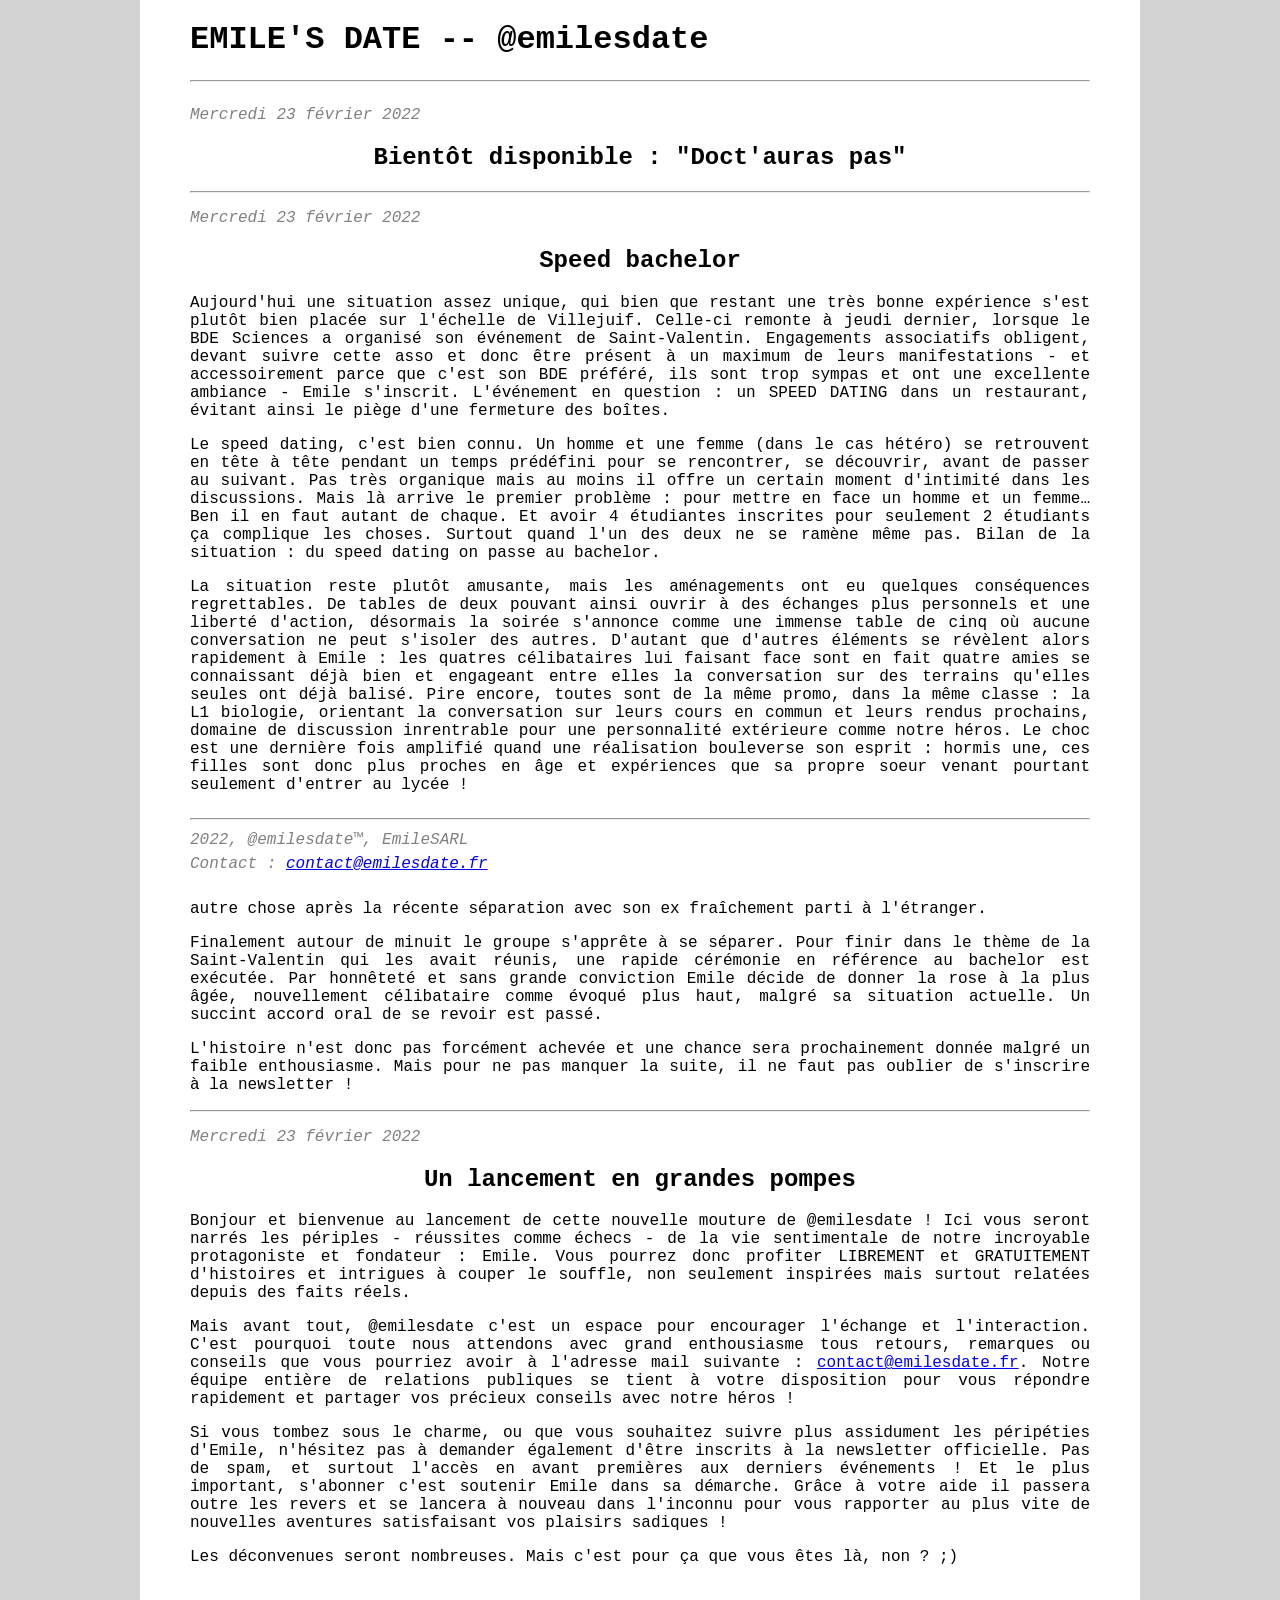
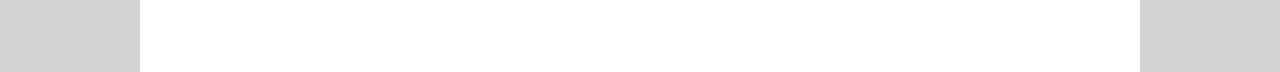
==== index.html @ 7c39a459 "Update index.html" ====
<!DOCTYPE html>
<html>
<head>
  <title>@emilesdate</title>
	<link rel="stylesheet" type="text/css" href="style.css">
</head>
<body>
  <div id = "page">
    <header>
      <h1 id="header-title">EMILE'S DATE -- @emilesdate</h1>
      <hr>
    </header>
  
    <div id="content">
      
      <div class="article" id="doctauras_pas">
        <p class = article-date>Mercredi 23 février 2022</p>
        <h2 class = article-title>Bientôt disponible : "Doct'auras pas"</h2>
        <div class="article-content">
          <p>
          </p>
        </div>
      </div>
      
      <hr>
      
      <div class="article" id="speed_bachelor">
        <p class = article-date>Mercredi 23 février 2022</p>
        <h2 class = article-title>Speed bachelor</h2>
        <div class="article-content">
          <p>
	     Aujourd'hui une situation assez unique, qui bien que restant une très bonne expérience s'est plutôt bien placée sur l'échelle de Villejuif. Celle-ci remonte à jeudi dernier, lorsque le BDE Sciences a organisé son événement de Saint-Valentin. Engagements associatifs obligent, devant suivre cette asso et donc être présent à un maximum de leurs manifestations - et accessoirement parce que c'est son BDE préféré, ils sont trop sympas et ont une excellente ambiance - Emile s'inscrit. L'événement en question : un SPEED DATING dans un restaurant, évitant ainsi le piège d'une fermeture des boîtes.
          </p>
          <p>
	     Le speed dating, c'est bien connu. Un homme et une femme (dans le cas hétéro) se retrouvent en tête à tête pendant un temps prédéfini pour se rencontrer, se découvrir, avant de passer au suivant. Pas très organique mais au moins il offre un certain moment d'intimité dans les discussions. Mais là arrive le premier problème : pour mettre en face un homme et un femme… Ben il en faut autant de chaque. Et avoir 4 étudiantes inscrites pour seulement 2 étudiants ça complique les choses. Surtout quand l'un des deux ne se ramène même pas. Bilan de la situation : du speed dating on passe au bachelor.
          </p>
          <p>
	     La situation reste plutôt amusante, mais les aménagements ont eu quelques conséquences regrettables. De tables de deux pouvant ainsi ouvrir à des échanges plus personnels et une liberté d'action, désormais la soirée s'annonce comme une immense table de cinq où aucune conversation ne peut s'isoler des autres. D'autant que d'autres éléments se révèlent alors rapidement à Emile : les quatres célibataires lui faisant face sont en fait quatre amies se connaissant déjà bien et engageant entre elles la conversation sur des terrains qu'elles seules ont déjà balisé. Pire encore, toutes sont de la même promo, dans la même classe : la L1 biologie, orientant la conversation sur leurs cours en commun et leurs rendus prochains, domaine de discussion inrentrable pour une personnalité extérieure comme notre héros. Le choc est une dernière fois amplifié quand une réalisation bouleverse son esprit : hormis une, ces filles sont donc plus proches en âge et expériences que sa propre soeur venant pourtant seulement d'entrer au lycée !
          </p>
          <p>
	     Malgré tout la soirée continue et se révèle agréable, bien que l'idée d'une rencontre ait plutôt sombré pour tous les partis. Initialement présentée comme un speed dating, la forme finale ressemble plutôt à une incruste au sein d'une sortie d'un groupe d'amies, qui se poursuit ensuite au bar. Les développements sont faibles et la seule prétendante pouvant montrer un potentiel limité de discussions et de compatibilité manifeste ne pas être passée à autre chose après la récente séparation avec son ex fraîchement parti à l'étranger.
          </p>
          <p>
	     Finalement autour de minuit le groupe s'apprête à se séparer. Pour finir dans le thème de la Saint-Valentin qui les avait réunis, une rapide cérémonie en référence au bachelor est exécutée. Par honnêteté et sans grande conviction Emile décide de donner la rose à la plus âgée, nouvellement célibataire comme évoqué plus haut, malgré sa situation actuelle. Un succint accord oral de se revoir est passé.
          </p>
          <p>
	     L'histoire n'est donc pas forcément achevée et une chance sera prochainement donnée malgré un faible enthousiasme. Mais pour ne pas manquer la suite, il ne faut pas oublier de s'inscrire à la newsletter !
          </p>
        </div>
      </div>
      
      <hr>
      
      <div class="article" id="lancement_en_grandes_pompes">
        <p class = article-date>Mercredi 23 février 2022</p>
        <h2 class = article-title>Un lancement en grandes pompes</h2>
        <div class="article-content">
          <p>
	     Bonjour et bienvenue au lancement de cette nouvelle mouture de @emilesdate ! Ici vous seront narrés les périples - réussites comme échecs - de la vie sentimentale de notre incroyable protagoniste et fondateur : Emile. Vous pourrez donc profiter LIBREMENT et GRATUITEMENT d'histoires et intrigues à couper le souffle, non seulement inspirées mais surtout relatées depuis des faits réels.
	  </p>
          <p>
             Mais avant tout, @emilesdate c'est un espace pour encourager l'échange et l'interaction. C'est pourquoi toute nous attendons avec grand enthousiasme tous retours, remarques ou conseils que vous pourriez avoir à l'adresse mail suivante : <a href="mailto:contact@emilesdate.fr">contact@emilesdate.fr</a>. Notre équipe entière de relations publiques se tient à votre disposition pour vous répondre rapidement et partager vos précieux conseils avec notre héros !
          </p>
          <p>
            Si vous tombez sous le charme, ou que vous souhaitez suivre plus assidument les péripéties d'Emile, n'hésitez pas à demander également d'être inscrits à la newsletter officielle. Pas de spam, et surtout l'accès en avant premières aux derniers événements ! Et le plus important, s'abonner c'est soutenir Emile dans sa démarche. Grâce à votre aide il passera outre les revers et se lancera à nouveau dans l'inconnu pour vous rapporter au plus vite de nouvelles aventures satisfaisant vos plaisirs sadiques !
          </p>
          <p>
            Les déconvenues seront nombreuses. Mais c'est pour ça que vous êtes là, non ? ;)
          </p>
        </div>
      </div>
      
    </div>
    
    <footer>
      <hr>
      <div id="mentions-legales">
        <p>
          2022, @emilesdate™, EmileSARL
        </p>
        <p>
          Contact : <a href="mailto:contact@emilesdate.fr">contact@emilesdate.fr</a>
        </p>
      </div>
    </footer>
  </div>
</body>
</html>
---- style.css ----
/* CSS styles */

html, body{
  font-family: Courier new;
  background-color:lightgray;
  margin:0;
  padding:0;
  display:flex;
  justify-content:center;
}

#page{
  background-color: white;
  width: 900px;
  padding:50px;
  padding-top:0;
  padding-bottom:0;
}

header{
  background-color: white;
  position:fixed;
  top:0px;
  height:90px;
  padding-top:-90px;
  width:inherit;
  
}
#content{
  background-color: white;
  padding-left:50px;
  margin-right:-50px;
  padding-right:50px;
  margin-left:-50px;
  padding-top: 90px;
  padding-bottom: 90px;
}
footer{
  background-color: white;
  position:fixed;
  bottom:0px;
  height:90px;
  padding-bottom:-90px;
  width:inherit;
}

.article-date{
  color:gray;
  font-style:italic;
}
.article-title{
  text-align: center;
}
.article-content{
  text-align: justify;
}

#mentions-legales{
  color:gray;
  line-height:0.5;
  font-style:italic;
}
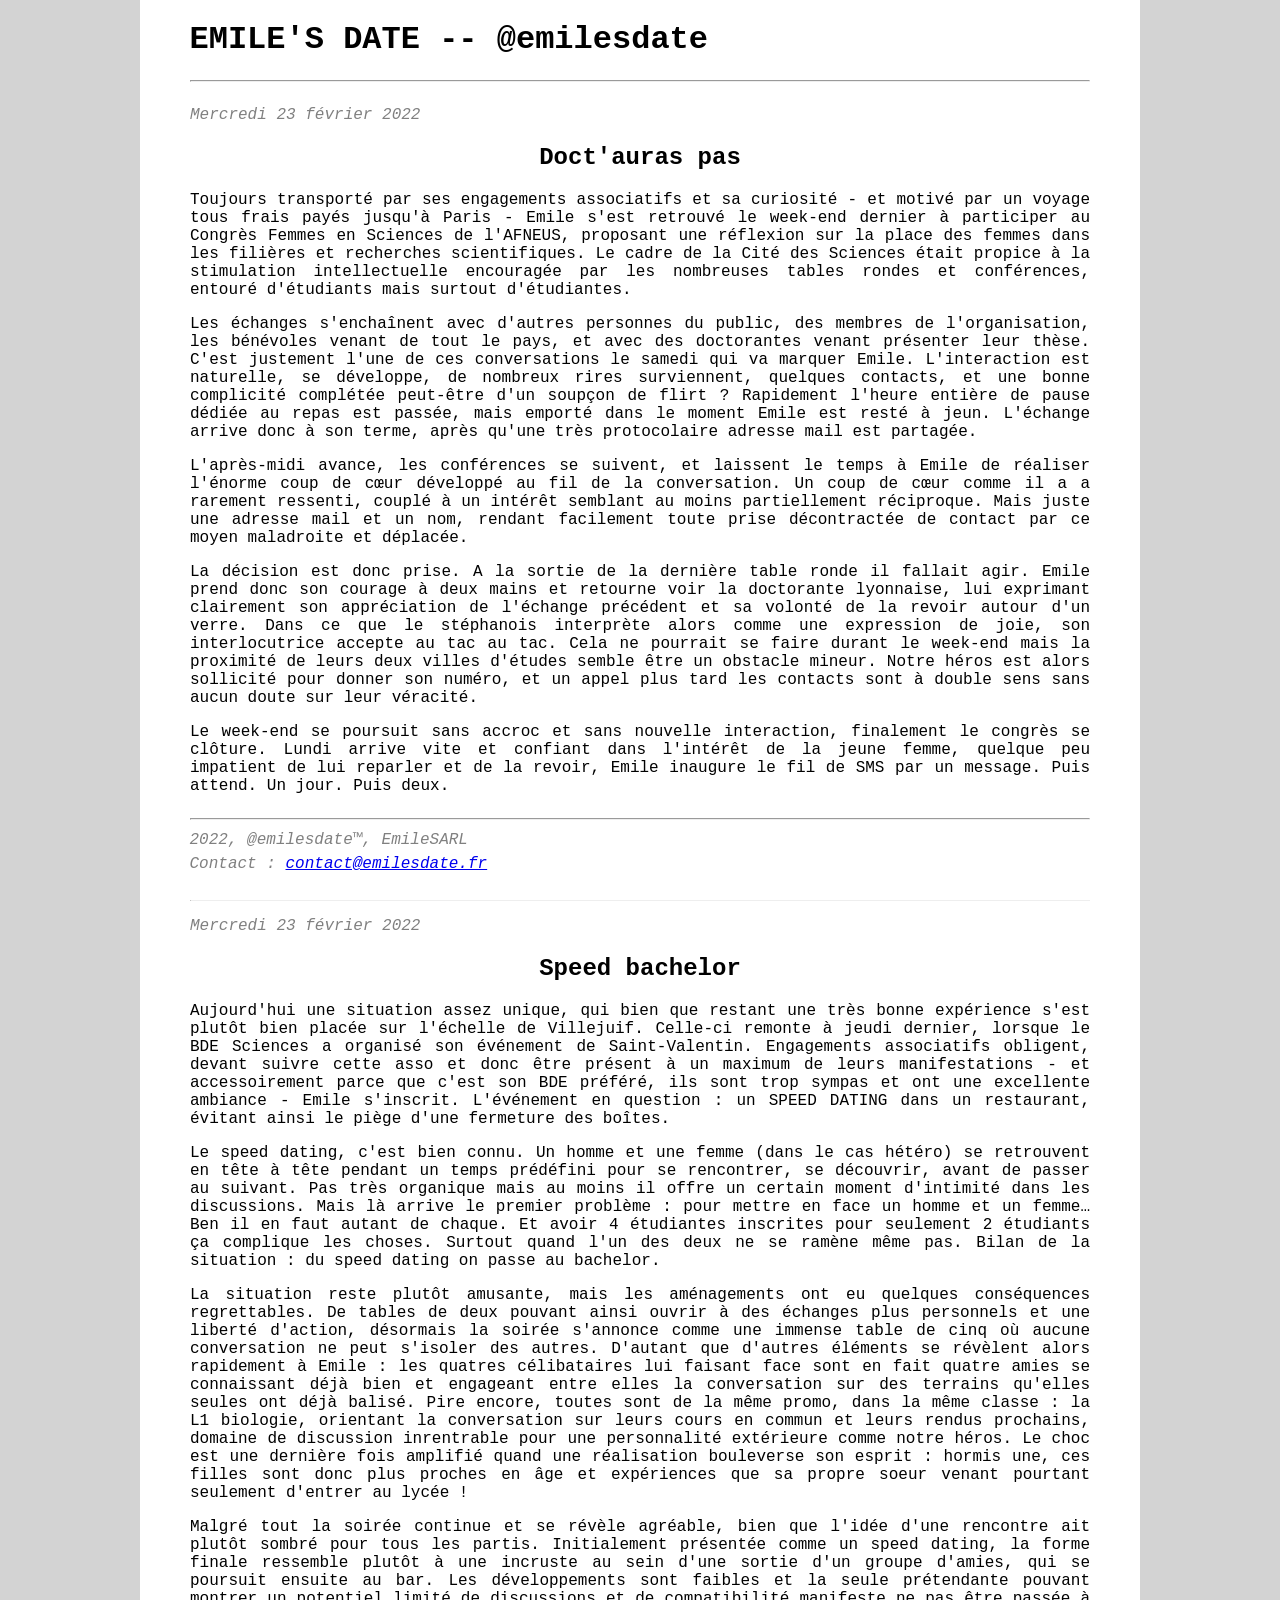
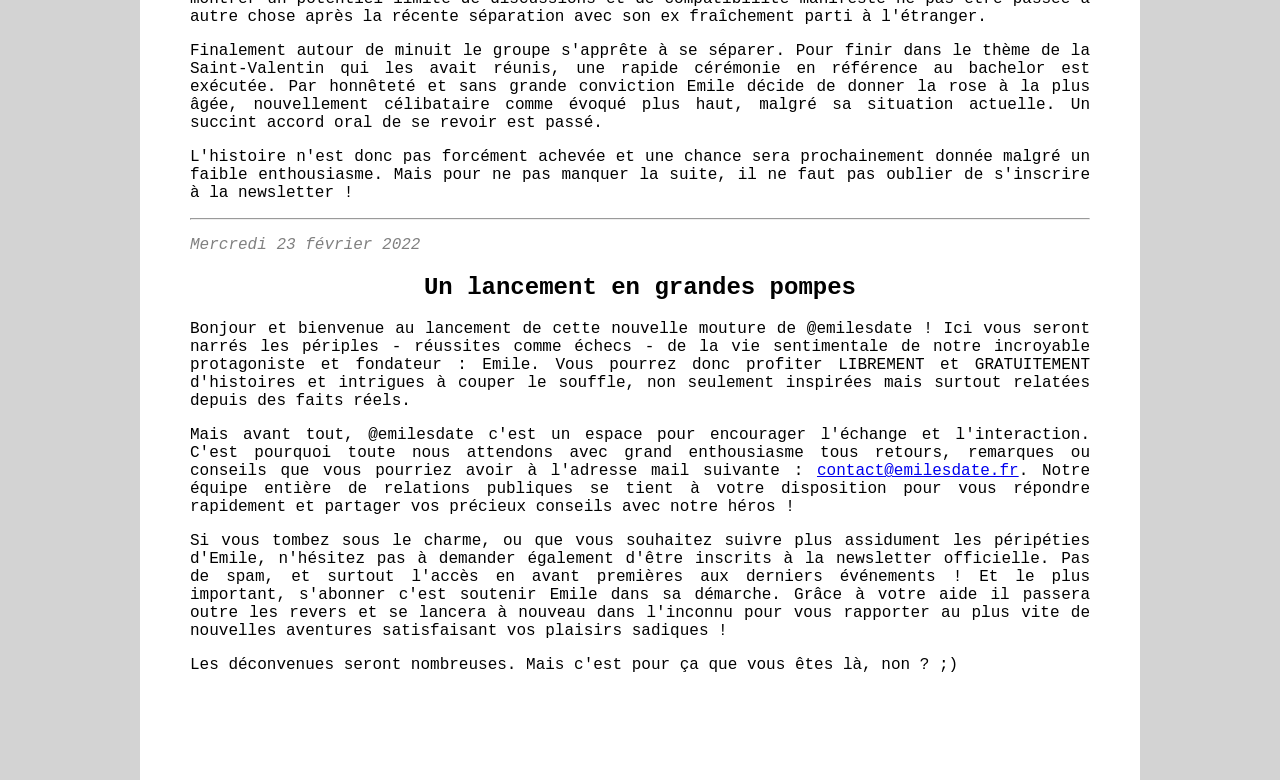
==== commit 9b11b50b: "Update index.html" ====
--- a/index.html
+++ b/index.html
@@ -15,9 +15,25 @@
       
       <div class="article" id="doctauras_pas">
         <p class = article-date>Mercredi 23 février 2022</p>
-        <h2 class = article-title>Bientôt disponible : "Doct'auras pas"</h2>
+        <h2 class = article-title>Doct'auras pas</h2>
         <div class="article-content">
           <p>
+	     Toujours transporté par ses engagements associatifs et sa curiosité - et motivé par un voyage tous frais payés jusqu'à Paris - Emile s'est retrouvé le week-end dernier à participer au Congrès Femmes en Sciences de l'AFNEUS, proposant une réflexion sur la place des femmes dans les filières et recherches scientifiques. Le cadre de la Cité des Sciences était propice à la stimulation intellectuelle encouragée par les nombreuses tables rondes et conférences, entouré d'étudiants mais surtout d'étudiantes.
+          </p>
+          <p>
+	     Les échanges s'enchaînent avec d'autres personnes du public, des membres de l'organisation, les bénévoles venant de tout le pays, et avec des doctorantes venant présenter leur thèse. C'est justement l'une de ces conversations le samedi qui va marquer Emile. L'interaction est naturelle, se développe, de nombreux rires surviennent, quelques contacts, et une bonne complicité complétée peut-être d'un soupçon de flirt ? Rapidement l'heure entière de pause dédiée au repas est passée, mais emporté dans le moment Emile est resté à jeun. L'échange arrive donc à son terme, après qu'une très protocolaire adresse mail est partagée.
+          </p>
+          <p>
+	     L'après-midi avance, les conférences se suivent, et laissent le temps à Emile de réaliser l'énorme coup de cœur développé au fil de la conversation. Un coup de cœur comme il a a rarement ressenti, couplé à un intérêt semblant au moins partiellement réciproque. Mais juste une adresse mail et un nom, rendant facilement toute prise décontractée de contact par ce moyen maladroite et déplacée.
+          </p>
+          <p>
+	     La décision est donc prise. A la sortie de la dernière table ronde il fallait agir. Emile prend donc son courage à deux mains et retourne voir la doctorante lyonnaise, lui exprimant clairement son appréciation de l'échange précédent et sa volonté de la revoir autour d'un verre. Dans ce que le stéphanois interprète alors comme une expression de joie, son interlocutrice accepte au tac au tac. Cela ne pourrait se faire durant le week-end mais la proximité de leurs deux villes d'études semble être un obstacle mineur. Notre héros est alors sollicité pour donner son numéro, et un appel plus tard les contacts sont à double sens sans aucun doute sur leur véracité.
+          </p>
+          <p>
+	     Le week-end se poursuit sans accroc et sans nouvelle interaction, finalement le congrès se clôture. Lundi arrive vite et confiant dans l'intérêt de la jeune femme, quelque peu impatient de lui reparler et de la revoir, Emile inaugure le fil de SMS par un message. Puis attend. Un jour. Puis deux.
+          </p>
+          <p>
+	     Après une rencontre aussi accrocheuse, une réponse se fera-t-elle entendre ? S'agit-il de la fameuse charge de travail doctorale ou d'un ghosting en règle ? Emile va-t-il lâcher l'affaire si facilement après une telle déception ? De quelle couleur sont les chaussettes qu'il porte aujourd'hui ? Vous saurez tout au prochain épisode ! (Si suite il y a...)
           </p>
         </div>
       </div>
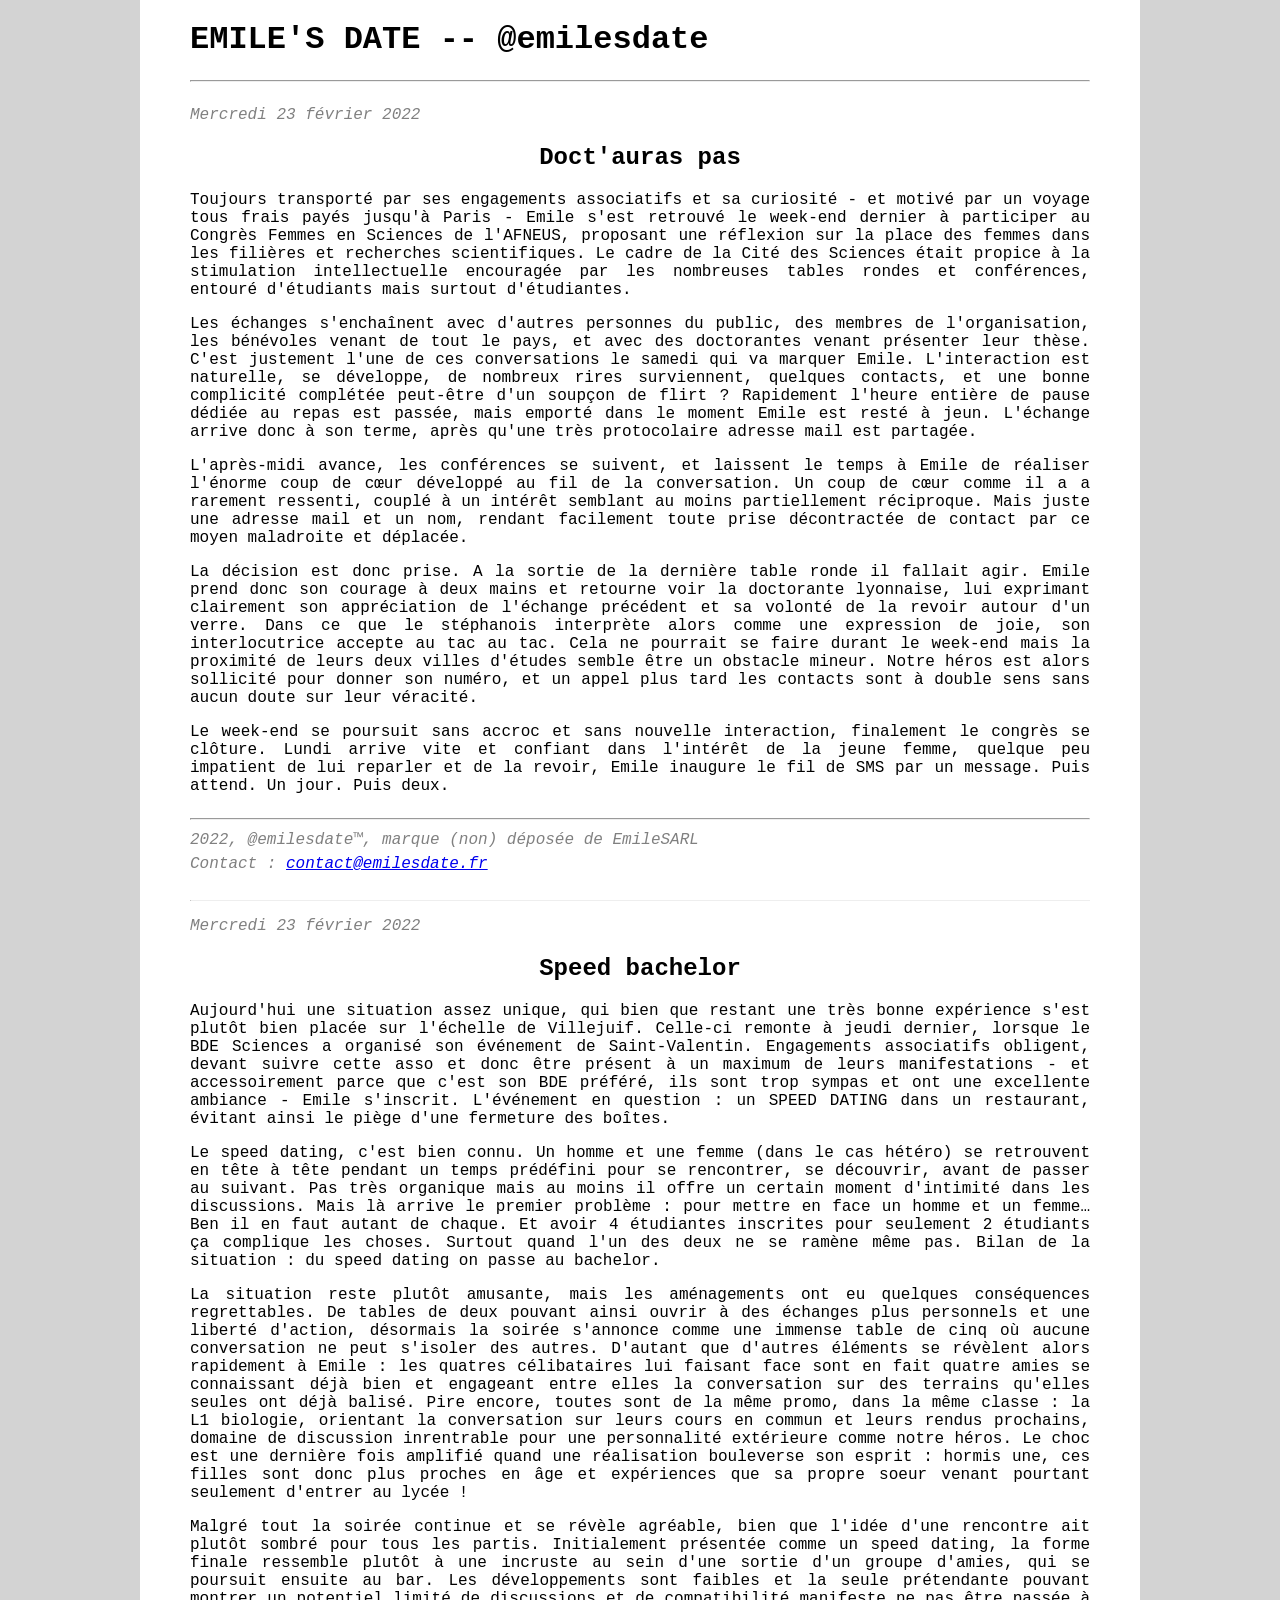
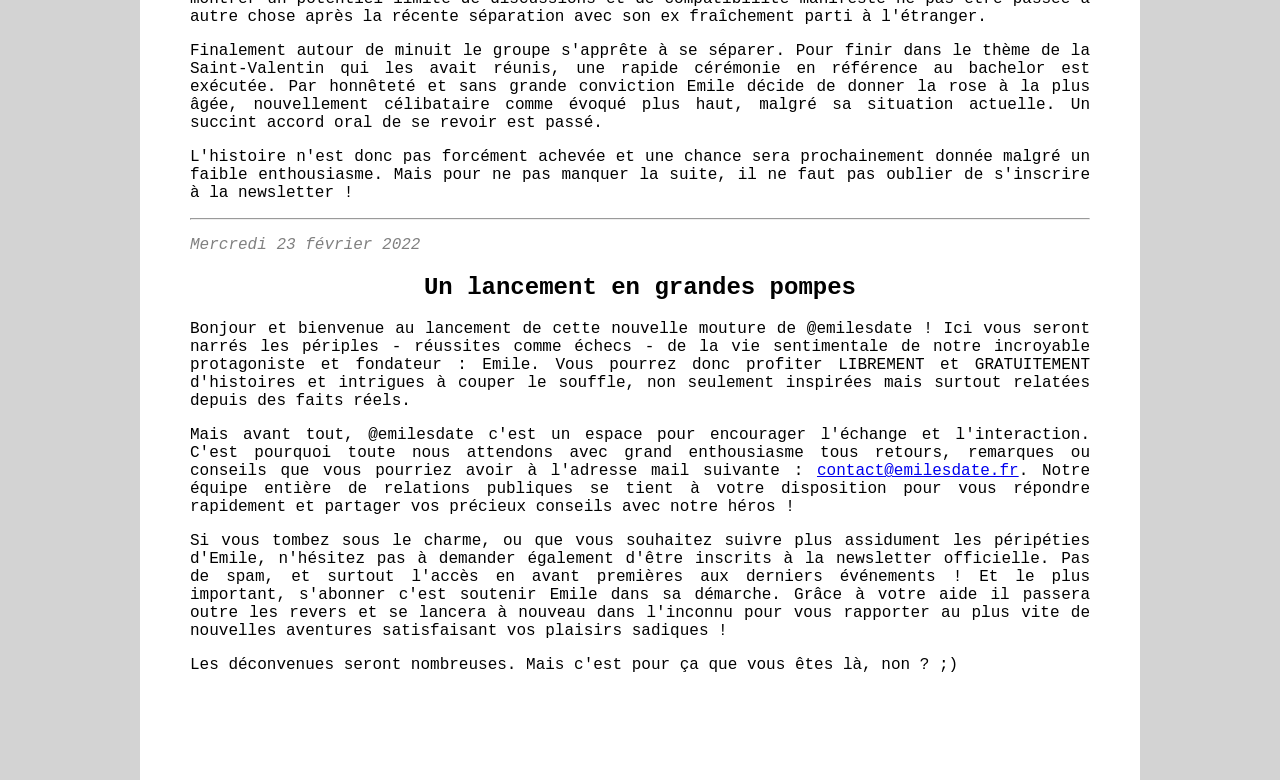
==== commit e228716e: "Update index.html" ====
--- a/index.html
+++ b/index.html
@@ -92,7 +92,7 @@
       <hr>
       <div id="mentions-legales">
         <p>
-          2022, @emilesdate™, EmileSARL
+          2022, @emilesdate™, marque (non) déposée de EmileSARL
         </p>
         <p>
           Contact : <a href="mailto:contact@emilesdate.fr">contact@emilesdate.fr</a>
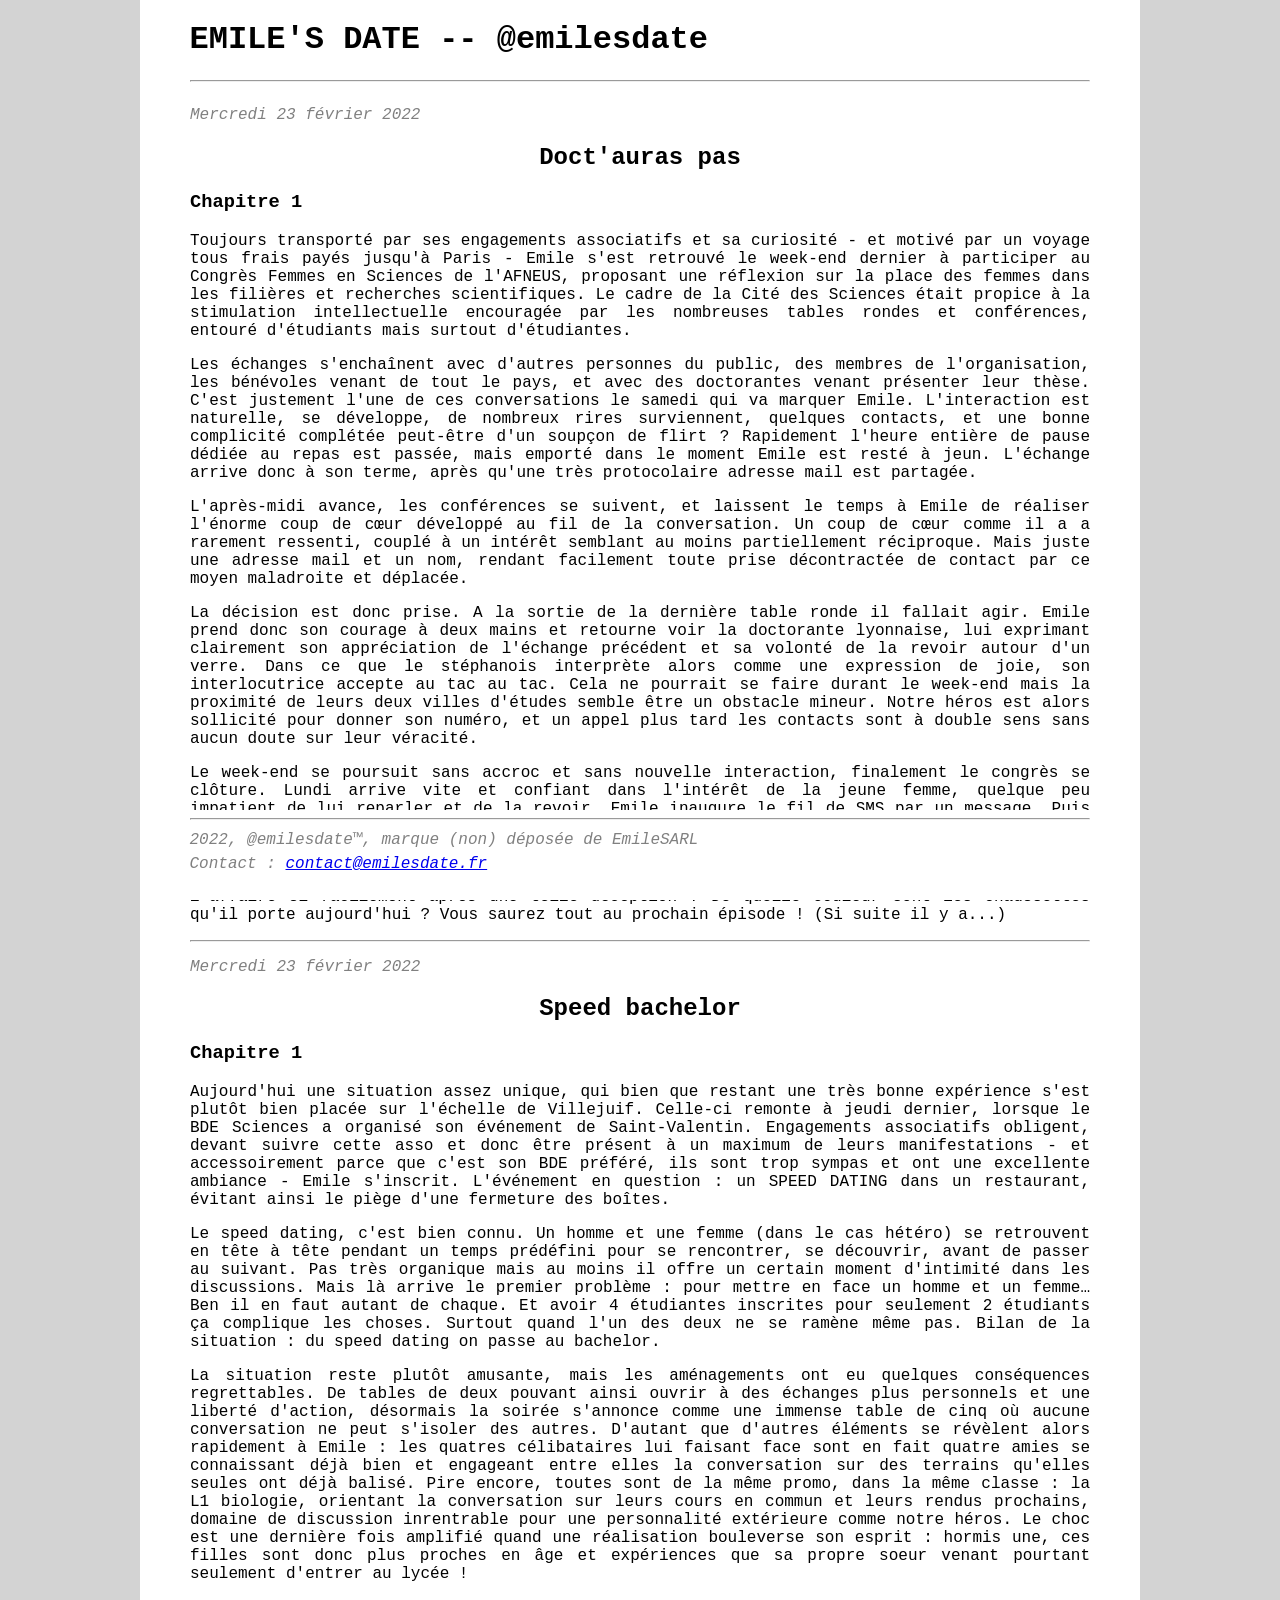
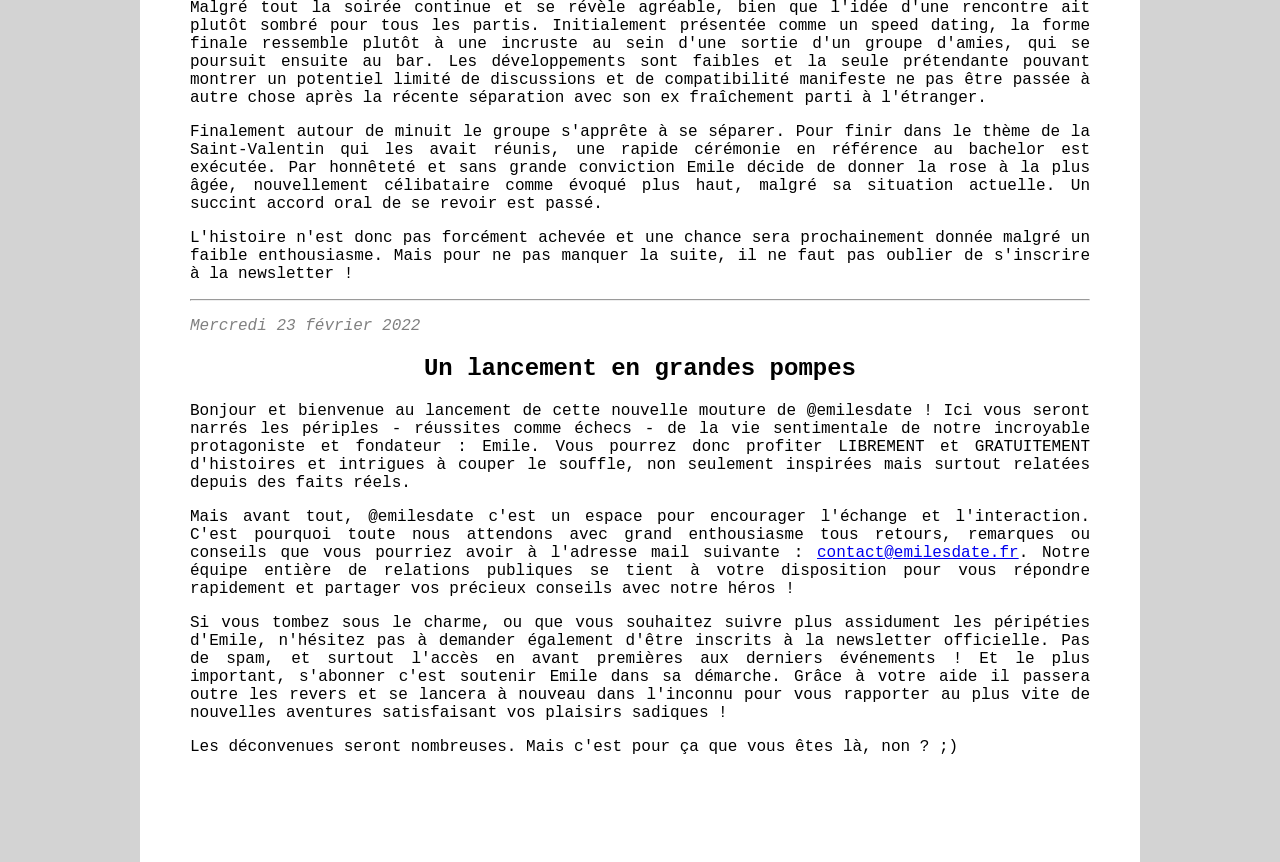
==== commit 8ef1613a: "Update index.html" ====
--- a/index.html
+++ b/index.html
@@ -17,24 +17,27 @@
         <p class = article-date>Mercredi 23 février 2022</p>
         <h2 class = article-title>Doct'auras pas</h2>
         <div class="article-content">
-          <p>
-	     Toujours transporté par ses engagements associatifs et sa curiosité - et motivé par un voyage tous frais payés jusqu'à Paris - Emile s'est retrouvé le week-end dernier à participer au Congrès Femmes en Sciences de l'AFNEUS, proposant une réflexion sur la place des femmes dans les filières et recherches scientifiques. Le cadre de la Cité des Sciences était propice à la stimulation intellectuelle encouragée par les nombreuses tables rondes et conférences, entouré d'étudiants mais surtout d'étudiantes.
-          </p>
-          <p>
-	     Les échanges s'enchaînent avec d'autres personnes du public, des membres de l'organisation, les bénévoles venant de tout le pays, et avec des doctorantes venant présenter leur thèse. C'est justement l'une de ces conversations le samedi qui va marquer Emile. L'interaction est naturelle, se développe, de nombreux rires surviennent, quelques contacts, et une bonne complicité complétée peut-être d'un soupçon de flirt ? Rapidement l'heure entière de pause dédiée au repas est passée, mais emporté dans le moment Emile est resté à jeun. L'échange arrive donc à son terme, après qu'une très protocolaire adresse mail est partagée.
-          </p>
-          <p>
-	     L'après-midi avance, les conférences se suivent, et laissent le temps à Emile de réaliser l'énorme coup de cœur développé au fil de la conversation. Un coup de cœur comme il a a rarement ressenti, couplé à un intérêt semblant au moins partiellement réciproque. Mais juste une adresse mail et un nom, rendant facilement toute prise décontractée de contact par ce moyen maladroite et déplacée.
-          </p>
-          <p>
-	     La décision est donc prise. A la sortie de la dernière table ronde il fallait agir. Emile prend donc son courage à deux mains et retourne voir la doctorante lyonnaise, lui exprimant clairement son appréciation de l'échange précédent et sa volonté de la revoir autour d'un verre. Dans ce que le stéphanois interprète alors comme une expression de joie, son interlocutrice accepte au tac au tac. Cela ne pourrait se faire durant le week-end mais la proximité de leurs deux villes d'études semble être un obstacle mineur. Notre héros est alors sollicité pour donner son numéro, et un appel plus tard les contacts sont à double sens sans aucun doute sur leur véracité.
-          </p>
-          <p>
-	     Le week-end se poursuit sans accroc et sans nouvelle interaction, finalement le congrès se clôture. Lundi arrive vite et confiant dans l'intérêt de la jeune femme, quelque peu impatient de lui reparler et de la revoir, Emile inaugure le fil de SMS par un message. Puis attend. Un jour. Puis deux.
-          </p>
-          <p>
-	     Après une rencontre aussi accrocheuse, une réponse se fera-t-elle entendre ? S'agit-il de la fameuse charge de travail doctorale ou d'un ghosting en règle ? Emile va-t-il lâcher l'affaire si facilement après une telle déception ? De quelle couleur sont les chaussettes qu'il porte aujourd'hui ? Vous saurez tout au prochain épisode ! (Si suite il y a...)
-          </p>
+          <div class="article-chapter">
+            <h3 class = article-chapter-title>Chapitre 1</h2>
+            <p>
+	      Toujours transporté par ses engagements associatifs et sa curiosité - et motivé par un voyage tous frais payés jusqu'à Paris - Emile s'est retrouvé le week-end dernier à participer au Congrès Femmes en Sciences de l'AFNEUS, proposant une réflexion sur la place des femmes dans les filières et recherches scientifiques. Le cadre de la Cité des Sciences était propice à la stimulation intellectuelle encouragée par les nombreuses tables rondes et conférences, entouré d'étudiants mais surtout d'étudiantes.
+            </p>
+            <p>
+	       Les échanges s'enchaînent avec d'autres personnes du public, des membres de l'organisation, les bénévoles venant de tout le pays, et avec des doctorantes venant présenter leur thèse. C'est justement l'une de ces conversations le samedi qui va marquer Emile. L'interaction est naturelle, se développe, de nombreux rires surviennent, quelques contacts, et une bonne complicité complétée peut-être d'un soupçon de flirt ? Rapidement l'heure entière de pause dédiée au repas est passée, mais emporté dans le moment Emile est resté à jeun. L'échange arrive donc à son terme, après qu'une très protocolaire adresse mail est partagée.
+            </p>
+            <p>
+	       L'après-midi avance, les conférences se suivent, et laissent le temps à Emile de réaliser l'énorme coup de cœur développé au fil de la conversation. Un coup de cœur comme il a a rarement ressenti, couplé à un intérêt semblant au moins partiellement réciproque. Mais juste une adresse mail et un nom, rendant facilement toute prise décontractée de contact par ce moyen maladroite et déplacée.
+            </p>
+            <p>
+	       La décision est donc prise. A la sortie de la dernière table ronde il fallait agir. Emile prend donc son courage à deux mains et retourne voir la doctorante lyonnaise, lui exprimant clairement son appréciation de l'échange précédent et sa volonté de la revoir autour d'un verre. Dans ce que le stéphanois interprète alors comme une expression de joie, son interlocutrice accepte au tac au tac. Cela ne pourrait se faire durant le week-end mais la proximité de leurs deux villes d'études semble être un obstacle mineur. Notre héros est alors sollicité pour donner son numéro, et un appel plus tard les contacts sont à double sens sans aucun doute sur leur véracité.
+            </p>
+            <p>
+	       Le week-end se poursuit sans accroc et sans nouvelle interaction, finalement le congrès se clôture. Lundi arrive vite et confiant dans l'intérêt de la jeune femme, quelque peu impatient de lui reparler et de la revoir, Emile inaugure le fil de SMS par un message. Puis attend. Un jour. Puis deux.
+            </p>
+            <p>
+	       Après une rencontre aussi accrocheuse, une réponse se fera-t-elle entendre ? S'agit-il de la fameuse charge de travail doctorale ou d'un ghosting en règle ? Emile va-t-il lâcher l'affaire si facilement après une telle déception ? De quelle couleur sont les chaussettes qu'il porte aujourd'hui ? Vous saurez tout au prochain épisode ! (Si suite il y a...)
+            </p>
+          </div>
         </div>
       </div>
       
@@ -44,24 +47,27 @@
         <p class = article-date>Mercredi 23 février 2022</p>
         <h2 class = article-title>Speed bachelor</h2>
         <div class="article-content">
-          <p>
-	     Aujourd'hui une situation assez unique, qui bien que restant une très bonne expérience s'est plutôt bien placée sur l'échelle de Villejuif. Celle-ci remonte à jeudi dernier, lorsque le BDE Sciences a organisé son événement de Saint-Valentin. Engagements associatifs obligent, devant suivre cette asso et donc être présent à un maximum de leurs manifestations - et accessoirement parce que c'est son BDE préféré, ils sont trop sympas et ont une excellente ambiance - Emile s'inscrit. L'événement en question : un SPEED DATING dans un restaurant, évitant ainsi le piège d'une fermeture des boîtes.
-          </p>
-          <p>
-	     Le speed dating, c'est bien connu. Un homme et une femme (dans le cas hétéro) se retrouvent en tête à tête pendant un temps prédéfini pour se rencontrer, se découvrir, avant de passer au suivant. Pas très organique mais au moins il offre un certain moment d'intimité dans les discussions. Mais là arrive le premier problème : pour mettre en face un homme et un femme… Ben il en faut autant de chaque. Et avoir 4 étudiantes inscrites pour seulement 2 étudiants ça complique les choses. Surtout quand l'un des deux ne se ramène même pas. Bilan de la situation : du speed dating on passe au bachelor.
-          </p>
-          <p>
-	     La situation reste plutôt amusante, mais les aménagements ont eu quelques conséquences regrettables. De tables de deux pouvant ainsi ouvrir à des échanges plus personnels et une liberté d'action, désormais la soirée s'annonce comme une immense table de cinq où aucune conversation ne peut s'isoler des autres. D'autant que d'autres éléments se révèlent alors rapidement à Emile : les quatres célibataires lui faisant face sont en fait quatre amies se connaissant déjà bien et engageant entre elles la conversation sur des terrains qu'elles seules ont déjà balisé. Pire encore, toutes sont de la même promo, dans la même classe : la L1 biologie, orientant la conversation sur leurs cours en commun et leurs rendus prochains, domaine de discussion inrentrable pour une personnalité extérieure comme notre héros. Le choc est une dernière fois amplifié quand une réalisation bouleverse son esprit : hormis une, ces filles sont donc plus proches en âge et expériences que sa propre soeur venant pourtant seulement d'entrer au lycée !
-          </p>
-          <p>
-	     Malgré tout la soirée continue et se révèle agréable, bien que l'idée d'une rencontre ait plutôt sombré pour tous les partis. Initialement présentée comme un speed dating, la forme finale ressemble plutôt à une incruste au sein d'une sortie d'un groupe d'amies, qui se poursuit ensuite au bar. Les développements sont faibles et la seule prétendante pouvant montrer un potentiel limité de discussions et de compatibilité manifeste ne pas être passée à autre chose après la récente séparation avec son ex fraîchement parti à l'étranger.
-          </p>
-          <p>
-	     Finalement autour de minuit le groupe s'apprête à se séparer. Pour finir dans le thème de la Saint-Valentin qui les avait réunis, une rapide cérémonie en référence au bachelor est exécutée. Par honnêteté et sans grande conviction Emile décide de donner la rose à la plus âgée, nouvellement célibataire comme évoqué plus haut, malgré sa situation actuelle. Un succint accord oral de se revoir est passé.
-          </p>
-          <p>
-	     L'histoire n'est donc pas forcément achevée et une chance sera prochainement donnée malgré un faible enthousiasme. Mais pour ne pas manquer la suite, il ne faut pas oublier de s'inscrire à la newsletter !
-          </p>
+          <div class="article-chapter">
+            <h3 class = article-chapter-title>Chapitre 1</h2>
+            <p>
+	       Aujourd'hui une situation assez unique, qui bien que restant une très bonne expérience s'est plutôt bien placée sur l'échelle de Villejuif. Celle-ci remonte à jeudi dernier, lorsque le BDE Sciences a organisé son événement de Saint-Valentin. Engagements associatifs obligent, devant suivre cette asso et donc être présent à un maximum de leurs manifestations - et accessoirement parce que c'est son BDE préféré, ils sont trop sympas et ont une excellente ambiance - Emile s'inscrit. L'événement en question : un SPEED DATING dans un restaurant, évitant ainsi le piège d'une fermeture des boîtes.
+            </p>
+            <p>
+	       Le speed dating, c'est bien connu. Un homme et une femme (dans le cas hétéro) se retrouvent en tête à tête pendant un temps prédéfini pour se rencontrer, se découvrir, avant de passer au suivant. Pas très organique mais au moins il offre un certain moment d'intimité dans les discussions. Mais là arrive le premier problème : pour mettre en face un homme et un femme… Ben il en faut autant de chaque. Et avoir 4 étudiantes inscrites pour seulement 2 étudiants ça complique les choses. Surtout quand l'un des deux ne se ramène même pas. Bilan de la situation : du speed dating on passe au bachelor.
+            </p>
+            <p>
+	       La situation reste plutôt amusante, mais les aménagements ont eu quelques conséquences regrettables. De tables de deux pouvant ainsi ouvrir à des échanges plus personnels et une liberté d'action, désormais la soirée s'annonce comme une immense table de cinq où aucune conversation ne peut s'isoler des autres. D'autant que d'autres éléments se révèlent alors rapidement à Emile : les quatres célibataires lui faisant face sont en fait quatre amies se connaissant déjà bien et engageant entre elles la conversation sur des terrains qu'elles seules ont déjà balisé. Pire encore, toutes sont de la même promo, dans la même classe : la L1 biologie, orientant la conversation sur leurs cours en commun et leurs rendus prochains, domaine de discussion inrentrable pour une personnalité extérieure comme notre héros. Le choc est une dernière fois amplifié quand une réalisation bouleverse son esprit : hormis une, ces filles sont donc plus proches en âge et expériences que sa propre soeur venant pourtant seulement d'entrer au lycée !
+            </p>
+            <p>
+	       Malgré tout la soirée continue et se révèle agréable, bien que l'idée d'une rencontre ait plutôt sombré pour tous les partis. Initialement présentée comme un speed dating, la forme finale ressemble plutôt à une incruste au sein d'une sortie d'un groupe d'amies, qui se poursuit ensuite au bar. Les développements sont faibles et la seule prétendante pouvant montrer un potentiel limité de discussions et de compatibilité manifeste ne pas être passée à autre chose après la récente séparation avec son ex fraîchement parti à l'étranger.
+            </p>
+            <p>
+	       Finalement autour de minuit le groupe s'apprête à se séparer. Pour finir dans le thème de la Saint-Valentin qui les avait réunis, une rapide cérémonie en référence au bachelor est exécutée. Par honnêteté et sans grande conviction Emile décide de donner la rose à la plus âgée, nouvellement célibataire comme évoqué plus haut, malgré sa situation actuelle. Un succint accord oral de se revoir est passé.
+            </p>
+            <p>
+	       L'histoire n'est donc pas forcément achevée et une chance sera prochainement donnée malgré un faible enthousiasme. Mais pour ne pas manquer la suite, il ne faut pas oublier de s'inscrire à la newsletter !
+            </p>
+          </div>
         </div>
       </div>
       
@@ -71,18 +77,20 @@
         <p class = article-date>Mercredi 23 février 2022</p>
         <h2 class = article-title>Un lancement en grandes pompes</h2>
         <div class="article-content">
-          <p>
-	     Bonjour et bienvenue au lancement de cette nouvelle mouture de @emilesdate ! Ici vous seront narrés les périples - réussites comme échecs - de la vie sentimentale de notre incroyable protagoniste et fondateur : Emile. Vous pourrez donc profiter LIBREMENT et GRATUITEMENT d'histoires et intrigues à couper le souffle, non seulement inspirées mais surtout relatées depuis des faits réels.
-	  </p>
-          <p>
-             Mais avant tout, @emilesdate c'est un espace pour encourager l'échange et l'interaction. C'est pourquoi toute nous attendons avec grand enthousiasme tous retours, remarques ou conseils que vous pourriez avoir à l'adresse mail suivante : <a href="mailto:contact@emilesdate.fr">contact@emilesdate.fr</a>. Notre équipe entière de relations publiques se tient à votre disposition pour vous répondre rapidement et partager vos précieux conseils avec notre héros !
-          </p>
-          <p>
-            Si vous tombez sous le charme, ou que vous souhaitez suivre plus assidument les péripéties d'Emile, n'hésitez pas à demander également d'être inscrits à la newsletter officielle. Pas de spam, et surtout l'accès en avant premières aux derniers événements ! Et le plus important, s'abonner c'est soutenir Emile dans sa démarche. Grâce à votre aide il passera outre les revers et se lancera à nouveau dans l'inconnu pour vous rapporter au plus vite de nouvelles aventures satisfaisant vos plaisirs sadiques !
-          </p>
-          <p>
-            Les déconvenues seront nombreuses. Mais c'est pour ça que vous êtes là, non ? ;)
-          </p>
+          <div class="article-chapter">
+            <p>
+	       Bonjour et bienvenue au lancement de cette nouvelle mouture de @emilesdate ! Ici vous seront narrés les périples - réussites comme échecs - de la vie sentimentale de notre incroyable protagoniste et fondateur : Emile. Vous pourrez donc profiter LIBREMENT et GRATUITEMENT d'histoires et intrigues à couper le souffle, non seulement inspirées mais surtout relatées depuis des faits réels.
+	    </p>
+            <p>
+               Mais avant tout, @emilesdate c'est un espace pour encourager l'échange et l'interaction. C'est pourquoi toute nous attendons avec grand enthousiasme tous retours, remarques ou conseils que vous pourriez avoir à l'adresse mail suivante : <a href="mailto:contact@emilesdate.fr">contact@emilesdate.fr</a>. Notre équipe entière de relations publiques se tient à votre disposition pour vous répondre rapidement et partager vos précieux conseils avec notre héros !
+            </p>
+            <p>
+              Si vous tombez sous le charme, ou que vous souhaitez suivre plus assidument les péripéties d'Emile, n'hésitez pas à demander également d'être inscrits à la newsletter officielle. Pas de spam, et surtout l'accès en avant premières aux derniers événements ! Et le plus important, s'abonner c'est soutenir Emile dans sa démarche. Grâce à votre aide il passera outre les revers et se lancera à nouveau dans l'inconnu pour vous rapporter au plus vite de nouvelles aventures satisfaisant vos plaisirs sadiques !
+            </p>
+            <p>
+              Les déconvenues seront nombreuses. Mais c'est pour ça que vous êtes là, non ? ;)
+            </p>
+          </div>
         </div>
       </div>
       
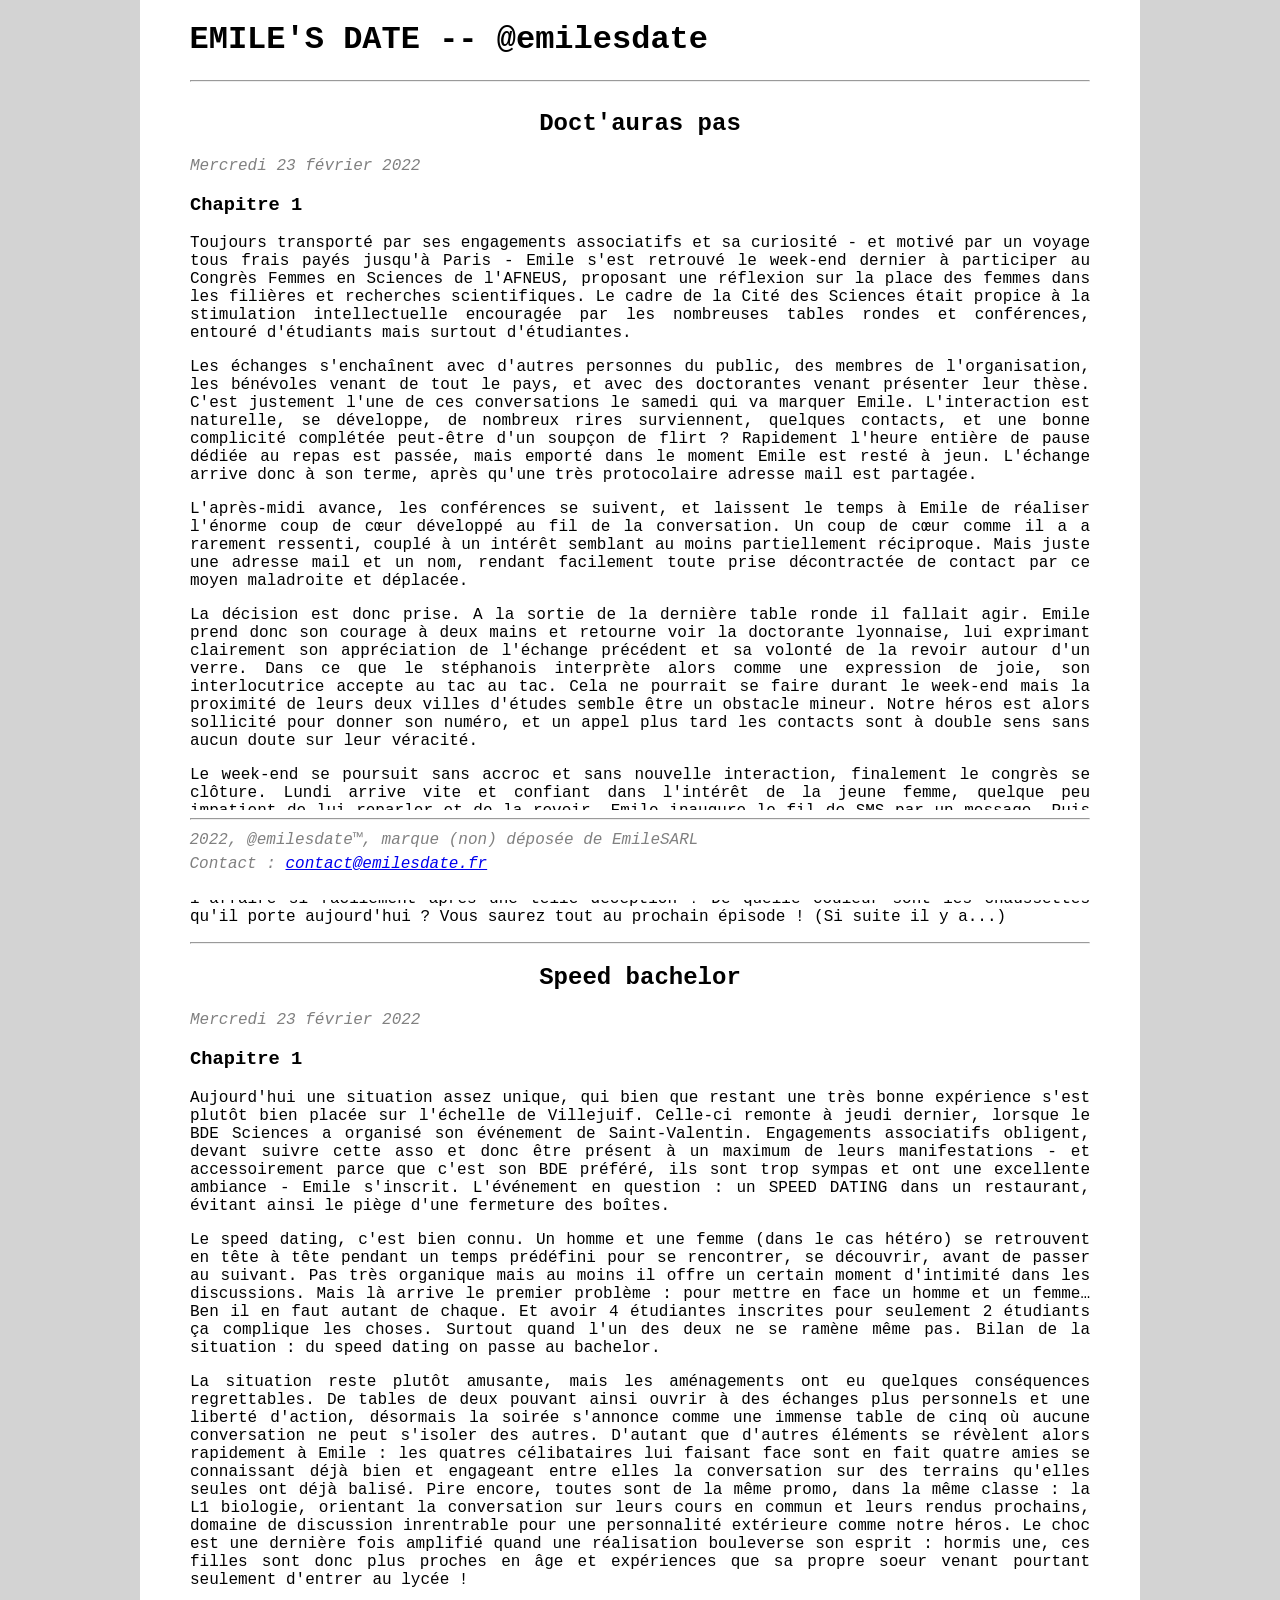
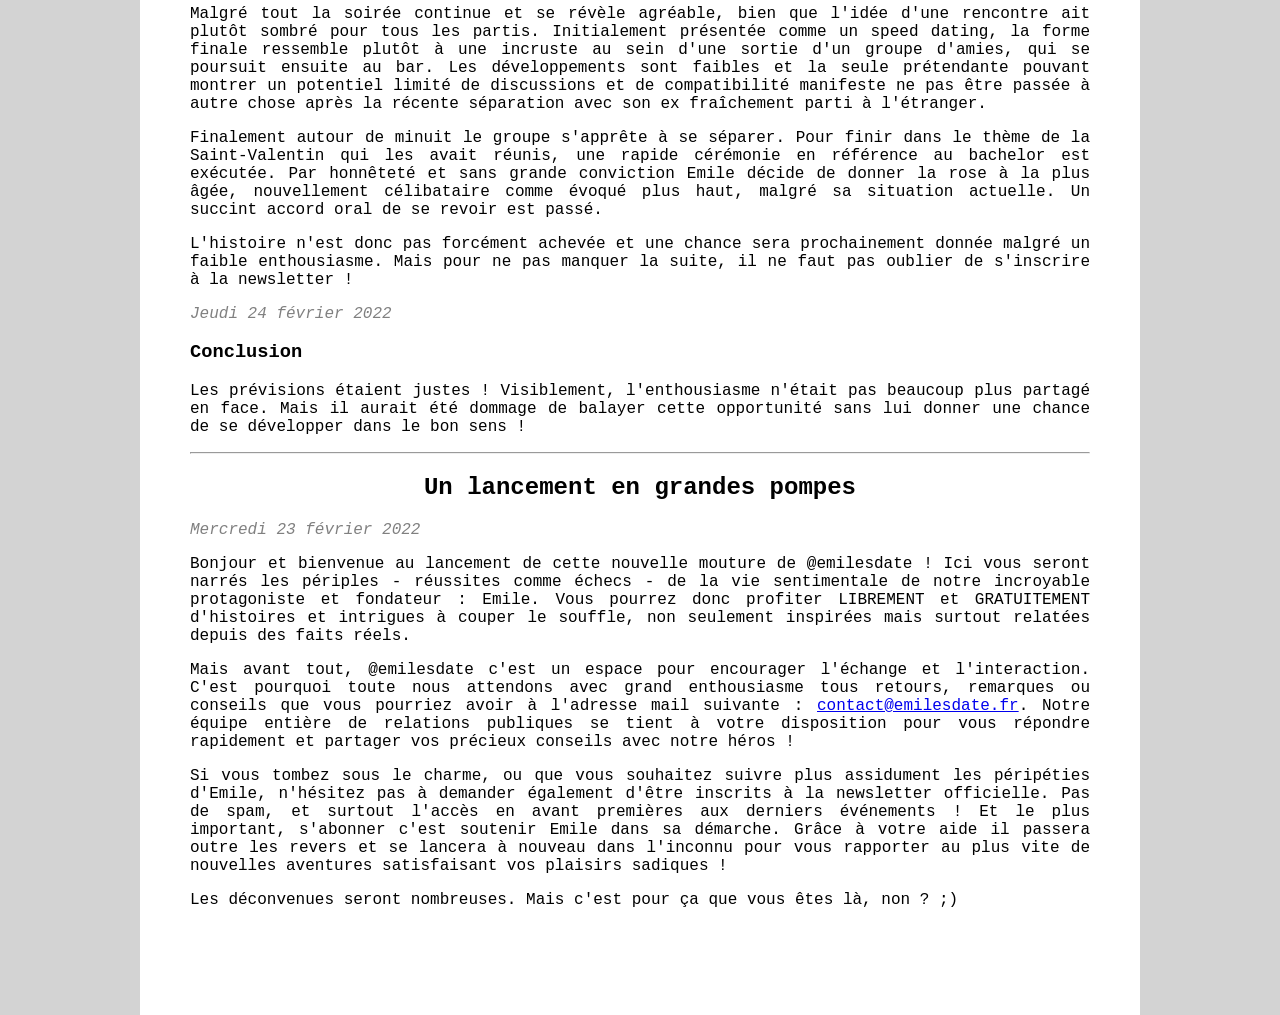
==== commit 60be2a56: "Update index.html" ====
--- a/index.html
+++ b/index.html
@@ -14,10 +14,10 @@
     <div id="content">
       
       <div class="article" id="doctauras_pas">
-        <p class = article-date>Mercredi 23 février 2022</p>
         <h2 class = article-title>Doct'auras pas</h2>
         <div class="article-content">
           <div class="article-chapter">
+            <p class = article-date>Mercredi 23 février 2022</p>
             <h3 class = article-chapter-title>Chapitre 1</h2>
             <p>
 	      Toujours transporté par ses engagements associatifs et sa curiosité - et motivé par un voyage tous frais payés jusqu'à Paris - Emile s'est retrouvé le week-end dernier à participer au Congrès Femmes en Sciences de l'AFNEUS, proposant une réflexion sur la place des femmes dans les filières et recherches scientifiques. Le cadre de la Cité des Sciences était propice à la stimulation intellectuelle encouragée par les nombreuses tables rondes et conférences, entouré d'étudiants mais surtout d'étudiantes.
@@ -44,10 +44,10 @@
       <hr>
       
       <div class="article" id="speed_bachelor">
-        <p class = article-date>Mercredi 23 février 2022</p>
         <h2 class = article-title>Speed bachelor</h2>
         <div class="article-content">
           <div class="article-chapter">
+            <p class = article-date>Mercredi 23 février 2022</p>
             <h3 class = article-chapter-title>Chapitre 1</h2>
             <p>
 	       Aujourd'hui une situation assez unique, qui bien que restant une très bonne expérience s'est plutôt bien placée sur l'échelle de Villejuif. Celle-ci remonte à jeudi dernier, lorsque le BDE Sciences a organisé son événement de Saint-Valentin. Engagements associatifs obligent, devant suivre cette asso et donc être présent à un maximum de leurs manifestations - et accessoirement parce que c'est son BDE préféré, ils sont trop sympas et ont une excellente ambiance - Emile s'inscrit. L'événement en question : un SPEED DATING dans un restaurant, évitant ainsi le piège d'une fermeture des boîtes.
@@ -68,16 +68,23 @@
 	       L'histoire n'est donc pas forcément achevée et une chance sera prochainement donnée malgré un faible enthousiasme. Mais pour ne pas manquer la suite, il ne faut pas oublier de s'inscrire à la newsletter !
             </p>
           </div>
+          <div class="article-chapter">
+            <p class = article-date>Jeudi 24 février 2022</p>
+            <h3 class = article-chapter-title>Conclusion</h2>
+            <p>
+	       Les prévisions étaient justes ! Visiblement, l'enthousiasme n'était pas beaucoup plus partagé en face. Mais il aurait été dommage de balayer cette opportunité sans lui donner une chance de se développer dans le bon sens !
+            </p>
+          </div>
         </div>
       </div>
       
       <hr>
       
       <div class="article" id="lancement_en_grandes_pompes">
-        <p class = article-date>Mercredi 23 février 2022</p>
         <h2 class = article-title>Un lancement en grandes pompes</h2>
         <div class="article-content">
           <div class="article-chapter">
+            <p class = article-date>Mercredi 23 février 2022</p>
             <p>
 	       Bonjour et bienvenue au lancement de cette nouvelle mouture de @emilesdate ! Ici vous seront narrés les périples - réussites comme échecs - de la vie sentimentale de notre incroyable protagoniste et fondateur : Emile. Vous pourrez donc profiter LIBREMENT et GRATUITEMENT d'histoires et intrigues à couper le souffle, non seulement inspirées mais surtout relatées depuis des faits réels.
 	    </p>
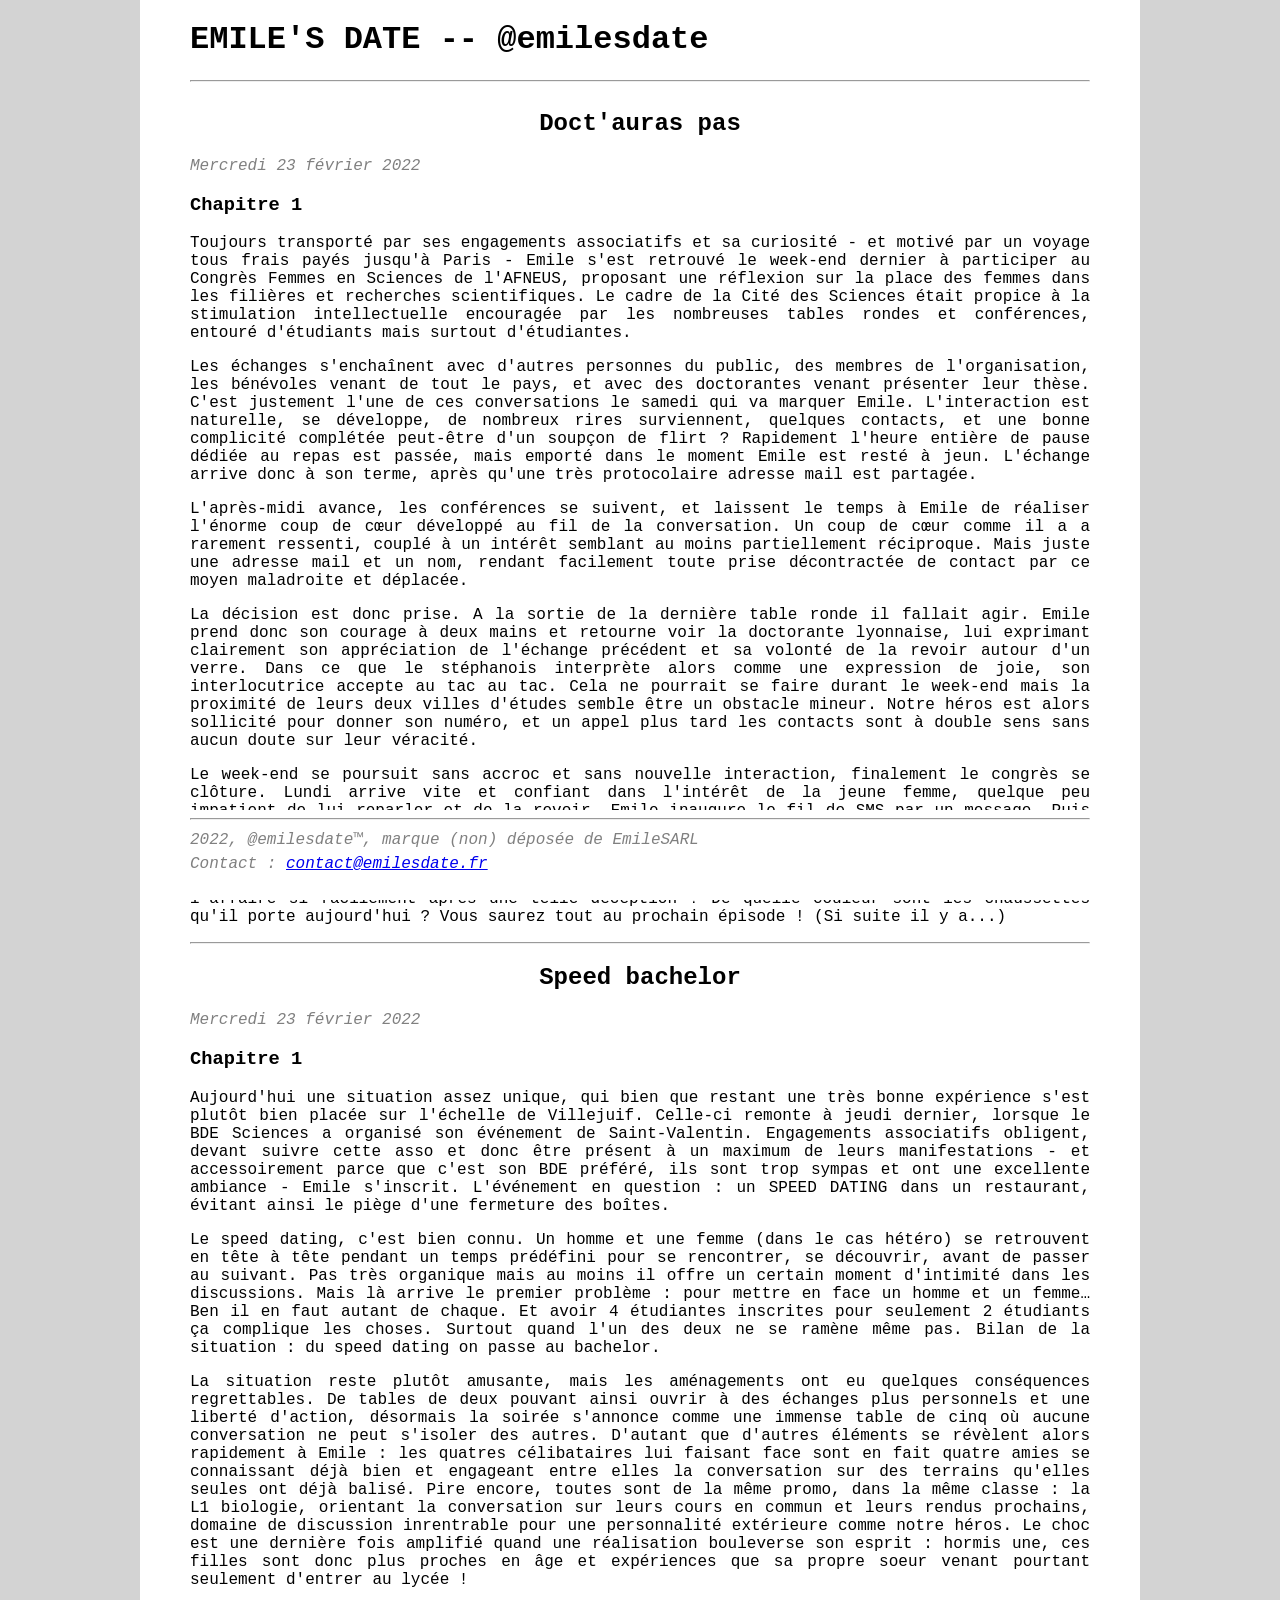
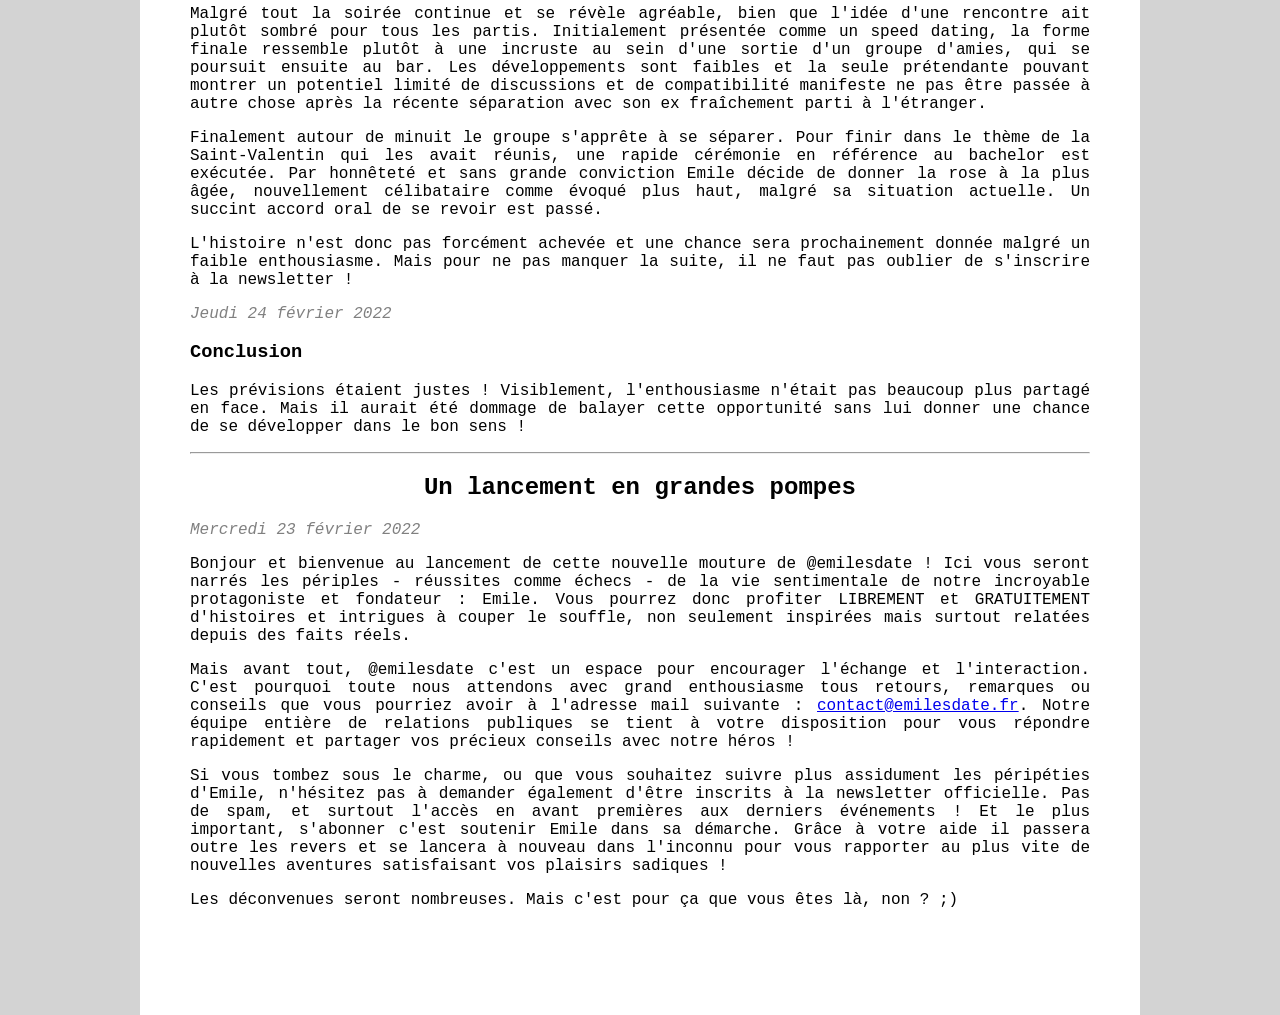
==== commit 930daf0c: "Automation prototype" ====
--- a/index.html
+++ b/index.html
@@ -115,5 +115,6 @@
       </div>
     </footer>
   </div>
+  <script type="text/javascript" src="/Scripts/displayContent.js"></script>
 </body>
 </html>
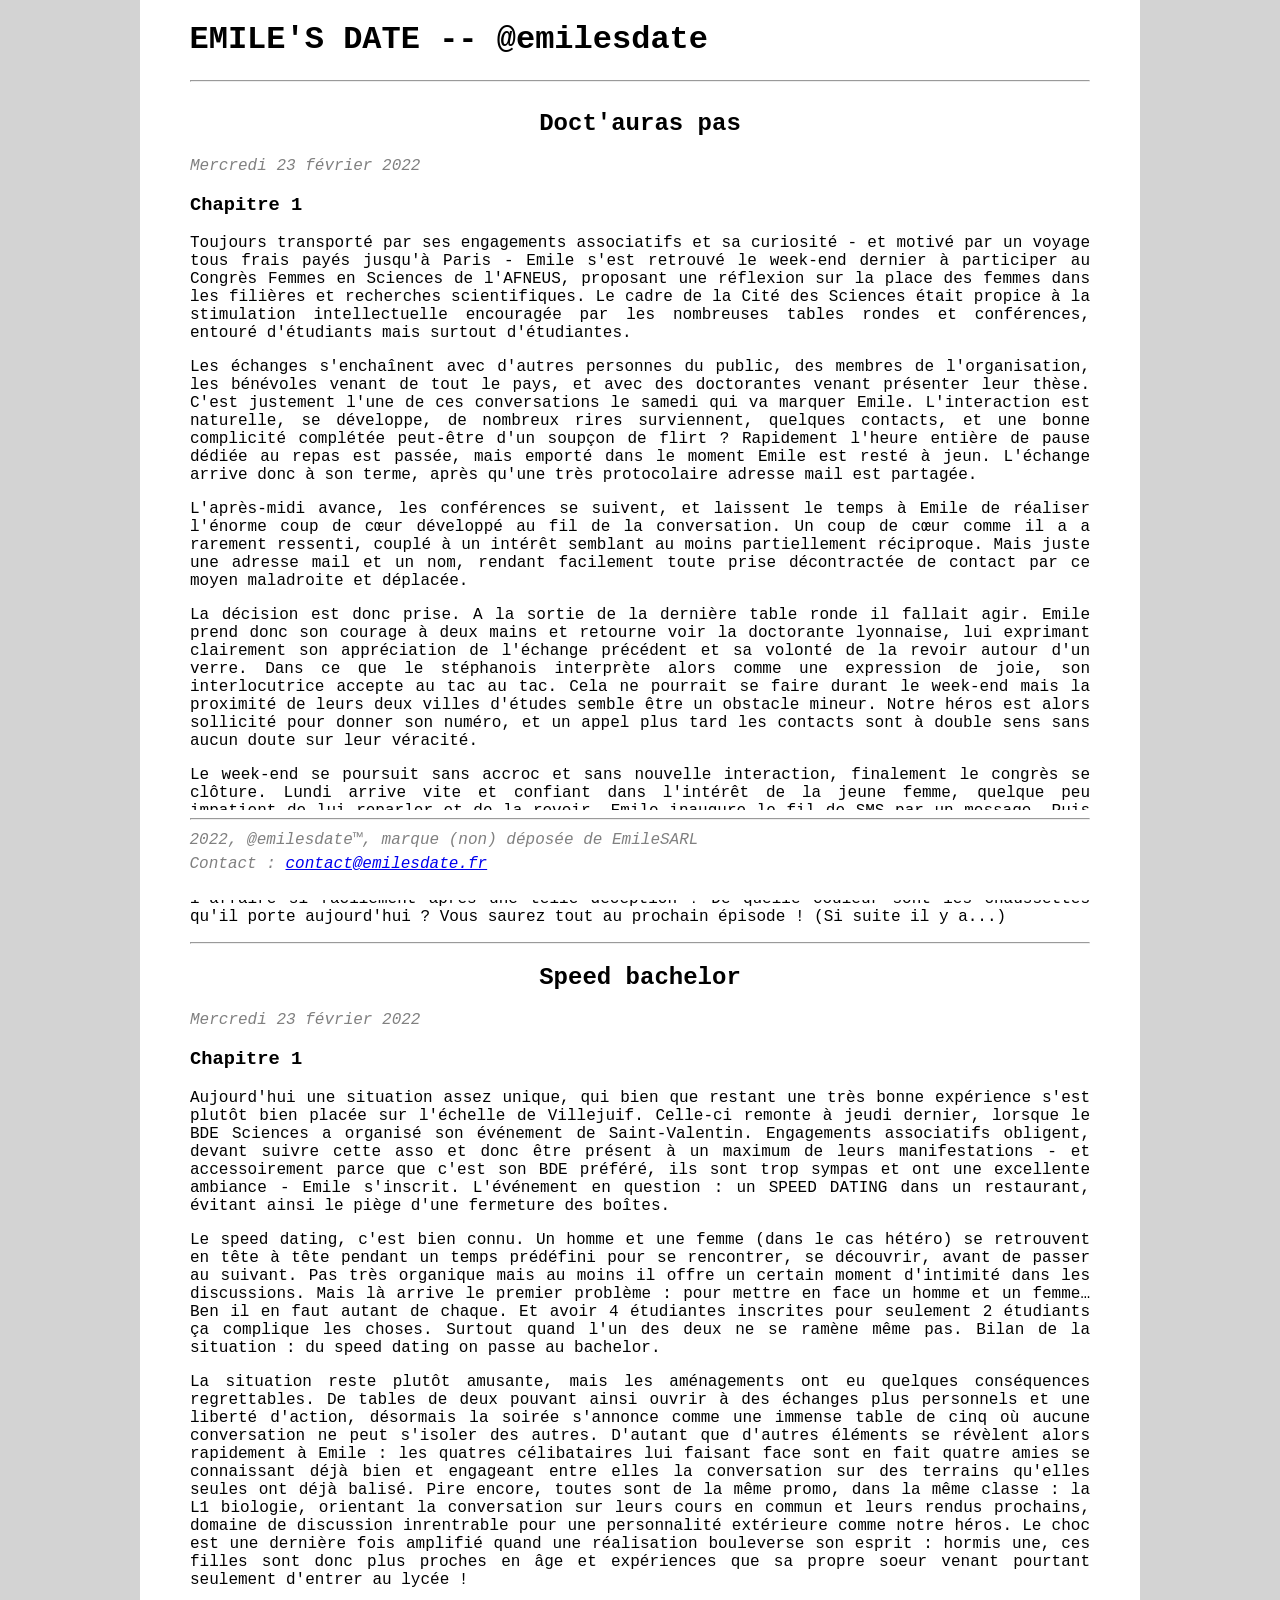
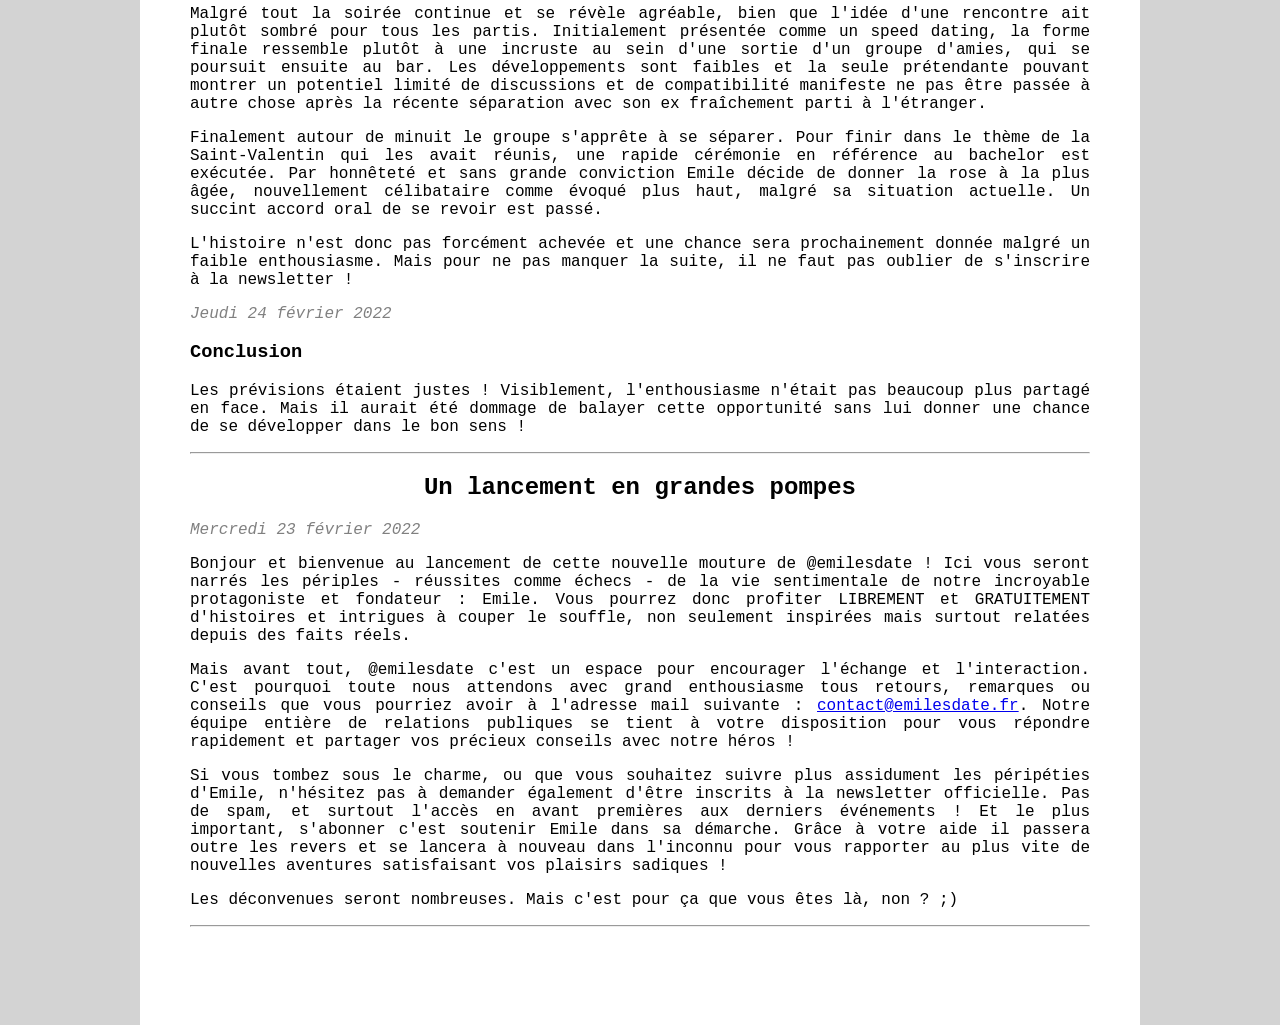
==== commit 2920b88c: "Update index.html" ====
--- a/index.html
+++ b/index.html
@@ -12,95 +12,6 @@
     </header>
   
     <div id="content">
-      
-      <div class="article" id="doctauras_pas">
-        <h2 class = article-title>Doct'auras pas</h2>
-        <div class="article-content">
-          <div class="article-chapter">
-            <p class = article-date>Mercredi 23 février 2022</p>
-            <h3 class = article-chapter-title>Chapitre 1</h2>
-            <p>
-	      Toujours transporté par ses engagements associatifs et sa curiosité - et motivé par un voyage tous frais payés jusqu'à Paris - Emile s'est retrouvé le week-end dernier à participer au Congrès Femmes en Sciences de l'AFNEUS, proposant une réflexion sur la place des femmes dans les filières et recherches scientifiques. Le cadre de la Cité des Sciences était propice à la stimulation intellectuelle encouragée par les nombreuses tables rondes et conférences, entouré d'étudiants mais surtout d'étudiantes.
-            </p>
-            <p>
-	       Les échanges s'enchaînent avec d'autres personnes du public, des membres de l'organisation, les bénévoles venant de tout le pays, et avec des doctorantes venant présenter leur thèse. C'est justement l'une de ces conversations le samedi qui va marquer Emile. L'interaction est naturelle, se développe, de nombreux rires surviennent, quelques contacts, et une bonne complicité complétée peut-être d'un soupçon de flirt ? Rapidement l'heure entière de pause dédiée au repas est passée, mais emporté dans le moment Emile est resté à jeun. L'échange arrive donc à son terme, après qu'une très protocolaire adresse mail est partagée.
-            </p>
-            <p>
-	       L'après-midi avance, les conférences se suivent, et laissent le temps à Emile de réaliser l'énorme coup de cœur développé au fil de la conversation. Un coup de cœur comme il a a rarement ressenti, couplé à un intérêt semblant au moins partiellement réciproque. Mais juste une adresse mail et un nom, rendant facilement toute prise décontractée de contact par ce moyen maladroite et déplacée.
-            </p>
-            <p>
-	       La décision est donc prise. A la sortie de la dernière table ronde il fallait agir. Emile prend donc son courage à deux mains et retourne voir la doctorante lyonnaise, lui exprimant clairement son appréciation de l'échange précédent et sa volonté de la revoir autour d'un verre. Dans ce que le stéphanois interprète alors comme une expression de joie, son interlocutrice accepte au tac au tac. Cela ne pourrait se faire durant le week-end mais la proximité de leurs deux villes d'études semble être un obstacle mineur. Notre héros est alors sollicité pour donner son numéro, et un appel plus tard les contacts sont à double sens sans aucun doute sur leur véracité.
-            </p>
-            <p>
-	       Le week-end se poursuit sans accroc et sans nouvelle interaction, finalement le congrès se clôture. Lundi arrive vite et confiant dans l'intérêt de la jeune femme, quelque peu impatient de lui reparler et de la revoir, Emile inaugure le fil de SMS par un message. Puis attend. Un jour. Puis deux.
-            </p>
-            <p>
-	       Après une rencontre aussi accrocheuse, une réponse se fera-t-elle entendre ? S'agit-il de la fameuse charge de travail doctorale ou d'un ghosting en règle ? Emile va-t-il lâcher l'affaire si facilement après une telle déception ? De quelle couleur sont les chaussettes qu'il porte aujourd'hui ? Vous saurez tout au prochain épisode ! (Si suite il y a...)
-            </p>
-          </div>
-        </div>
-      </div>
-      
-      <hr>
-      
-      <div class="article" id="speed_bachelor">
-        <h2 class = article-title>Speed bachelor</h2>
-        <div class="article-content">
-          <div class="article-chapter">
-            <p class = article-date>Mercredi 23 février 2022</p>
-            <h3 class = article-chapter-title>Chapitre 1</h2>
-            <p>
-	       Aujourd'hui une situation assez unique, qui bien que restant une très bonne expérience s'est plutôt bien placée sur l'échelle de Villejuif. Celle-ci remonte à jeudi dernier, lorsque le BDE Sciences a organisé son événement de Saint-Valentin. Engagements associatifs obligent, devant suivre cette asso et donc être présent à un maximum de leurs manifestations - et accessoirement parce que c'est son BDE préféré, ils sont trop sympas et ont une excellente ambiance - Emile s'inscrit. L'événement en question : un SPEED DATING dans un restaurant, évitant ainsi le piège d'une fermeture des boîtes.
-            </p>
-            <p>
-	       Le speed dating, c'est bien connu. Un homme et une femme (dans le cas hétéro) se retrouvent en tête à tête pendant un temps prédéfini pour se rencontrer, se découvrir, avant de passer au suivant. Pas très organique mais au moins il offre un certain moment d'intimité dans les discussions. Mais là arrive le premier problème : pour mettre en face un homme et un femme… Ben il en faut autant de chaque. Et avoir 4 étudiantes inscrites pour seulement 2 étudiants ça complique les choses. Surtout quand l'un des deux ne se ramène même pas. Bilan de la situation : du speed dating on passe au bachelor.
-            </p>
-            <p>
-	       La situation reste plutôt amusante, mais les aménagements ont eu quelques conséquences regrettables. De tables de deux pouvant ainsi ouvrir à des échanges plus personnels et une liberté d'action, désormais la soirée s'annonce comme une immense table de cinq où aucune conversation ne peut s'isoler des autres. D'autant que d'autres éléments se révèlent alors rapidement à Emile : les quatres célibataires lui faisant face sont en fait quatre amies se connaissant déjà bien et engageant entre elles la conversation sur des terrains qu'elles seules ont déjà balisé. Pire encore, toutes sont de la même promo, dans la même classe : la L1 biologie, orientant la conversation sur leurs cours en commun et leurs rendus prochains, domaine de discussion inrentrable pour une personnalité extérieure comme notre héros. Le choc est une dernière fois amplifié quand une réalisation bouleverse son esprit : hormis une, ces filles sont donc plus proches en âge et expériences que sa propre soeur venant pourtant seulement d'entrer au lycée !
-            </p>
-            <p>
-	       Malgré tout la soirée continue et se révèle agréable, bien que l'idée d'une rencontre ait plutôt sombré pour tous les partis. Initialement présentée comme un speed dating, la forme finale ressemble plutôt à une incruste au sein d'une sortie d'un groupe d'amies, qui se poursuit ensuite au bar. Les développements sont faibles et la seule prétendante pouvant montrer un potentiel limité de discussions et de compatibilité manifeste ne pas être passée à autre chose après la récente séparation avec son ex fraîchement parti à l'étranger.
-            </p>
-            <p>
-	       Finalement autour de minuit le groupe s'apprête à se séparer. Pour finir dans le thème de la Saint-Valentin qui les avait réunis, une rapide cérémonie en référence au bachelor est exécutée. Par honnêteté et sans grande conviction Emile décide de donner la rose à la plus âgée, nouvellement célibataire comme évoqué plus haut, malgré sa situation actuelle. Un succint accord oral de se revoir est passé.
-            </p>
-            <p>
-	       L'histoire n'est donc pas forcément achevée et une chance sera prochainement donnée malgré un faible enthousiasme. Mais pour ne pas manquer la suite, il ne faut pas oublier de s'inscrire à la newsletter !
-            </p>
-          </div>
-          <div class="article-chapter">
-            <p class = article-date>Jeudi 24 février 2022</p>
-            <h3 class = article-chapter-title>Conclusion</h2>
-            <p>
-	       Les prévisions étaient justes ! Visiblement, l'enthousiasme n'était pas beaucoup plus partagé en face. Mais il aurait été dommage de balayer cette opportunité sans lui donner une chance de se développer dans le bon sens !
-            </p>
-          </div>
-        </div>
-      </div>
-      
-      <hr>
-      
-      <div class="article" id="lancement_en_grandes_pompes">
-        <h2 class = article-title>Un lancement en grandes pompes</h2>
-        <div class="article-content">
-          <div class="article-chapter">
-            <p class = article-date>Mercredi 23 février 2022</p>
-            <p>
-	       Bonjour et bienvenue au lancement de cette nouvelle mouture de @emilesdate ! Ici vous seront narrés les périples - réussites comme échecs - de la vie sentimentale de notre incroyable protagoniste et fondateur : Emile. Vous pourrez donc profiter LIBREMENT et GRATUITEMENT d'histoires et intrigues à couper le souffle, non seulement inspirées mais surtout relatées depuis des faits réels.
-	    </p>
-            <p>
-               Mais avant tout, @emilesdate c'est un espace pour encourager l'échange et l'interaction. C'est pourquoi toute nous attendons avec grand enthousiasme tous retours, remarques ou conseils que vous pourriez avoir à l'adresse mail suivante : <a href="mailto:contact@emilesdate.fr">contact@emilesdate.fr</a>. Notre équipe entière de relations publiques se tient à votre disposition pour vous répondre rapidement et partager vos précieux conseils avec notre héros !
-            </p>
-            <p>
-              Si vous tombez sous le charme, ou que vous souhaitez suivre plus assidument les péripéties d'Emile, n'hésitez pas à demander également d'être inscrits à la newsletter officielle. Pas de spam, et surtout l'accès en avant premières aux derniers événements ! Et le plus important, s'abonner c'est soutenir Emile dans sa démarche. Grâce à votre aide il passera outre les revers et se lancera à nouveau dans l'inconnu pour vous rapporter au plus vite de nouvelles aventures satisfaisant vos plaisirs sadiques !
-            </p>
-            <p>
-              Les déconvenues seront nombreuses. Mais c'est pour ça que vous êtes là, non ? ;)
-            </p>
-          </div>
-        </div>
-      </div>
-      
     </div>
     
     <footer>
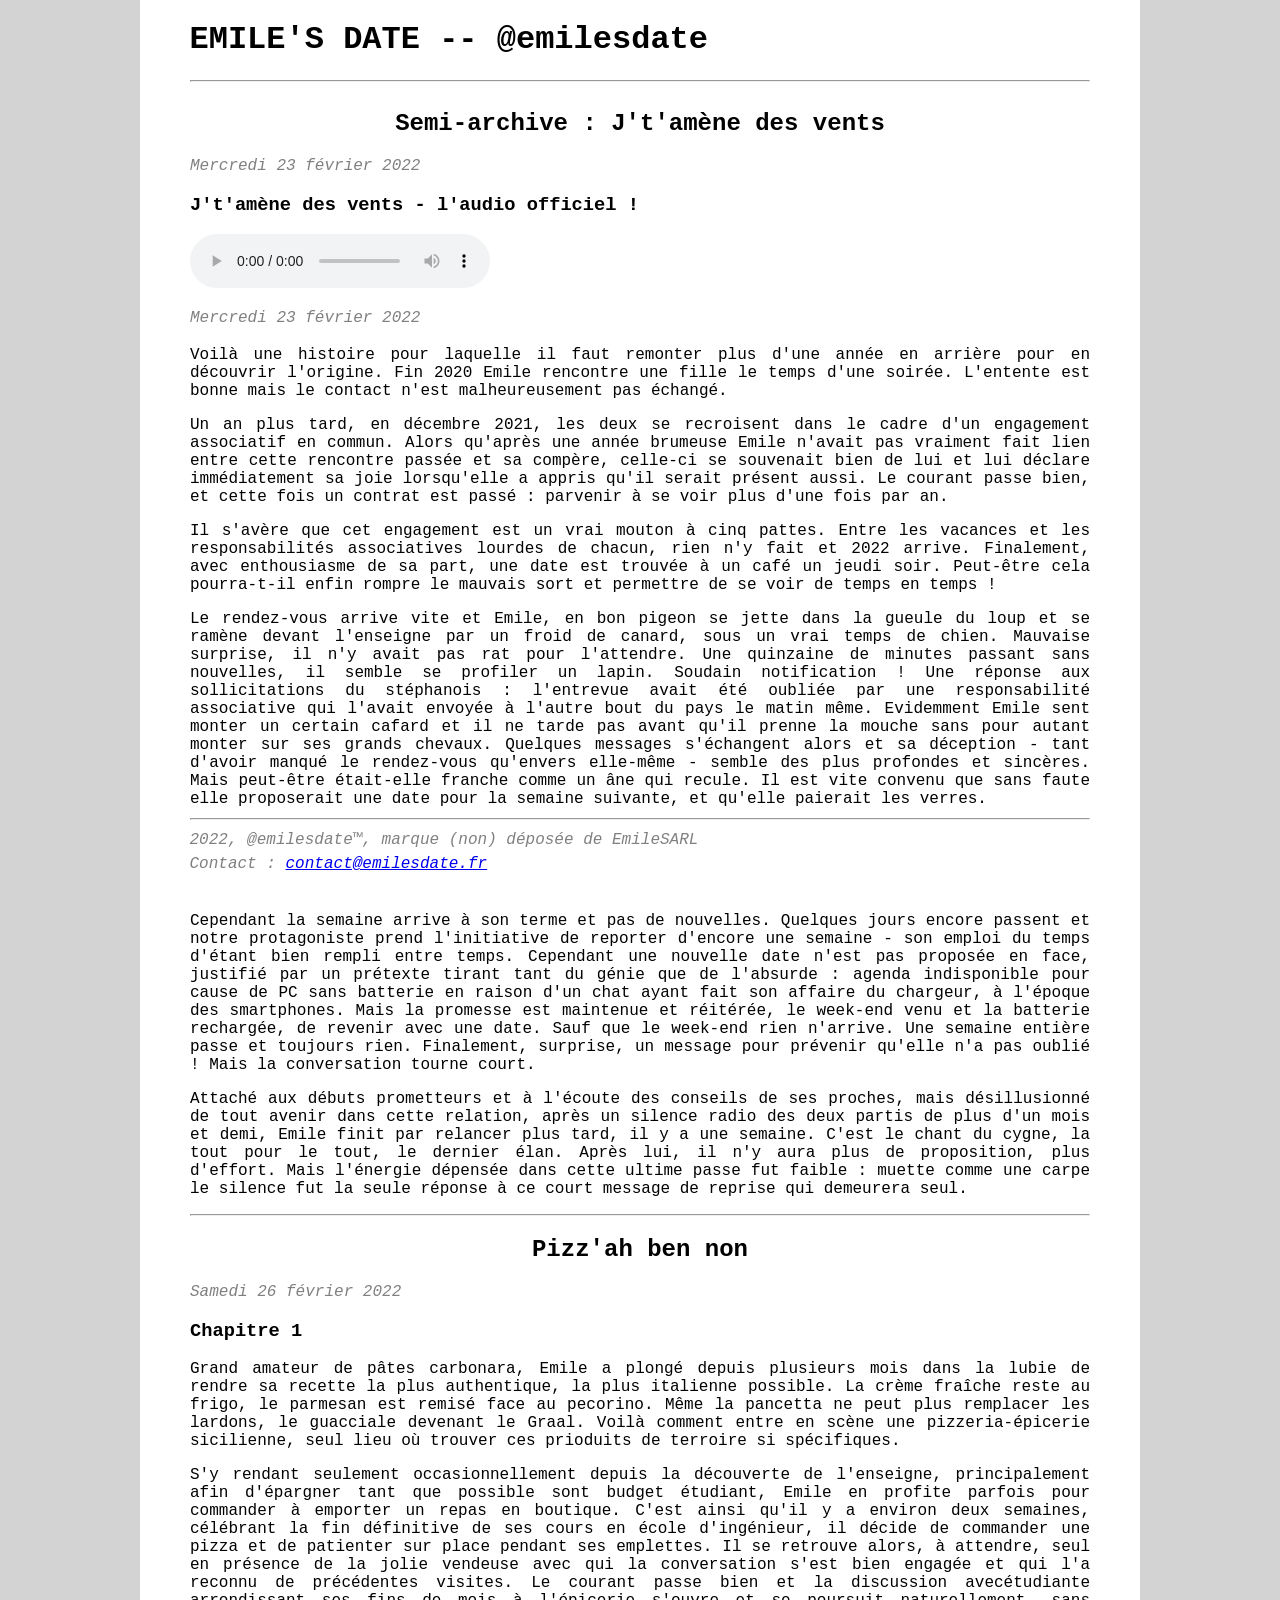
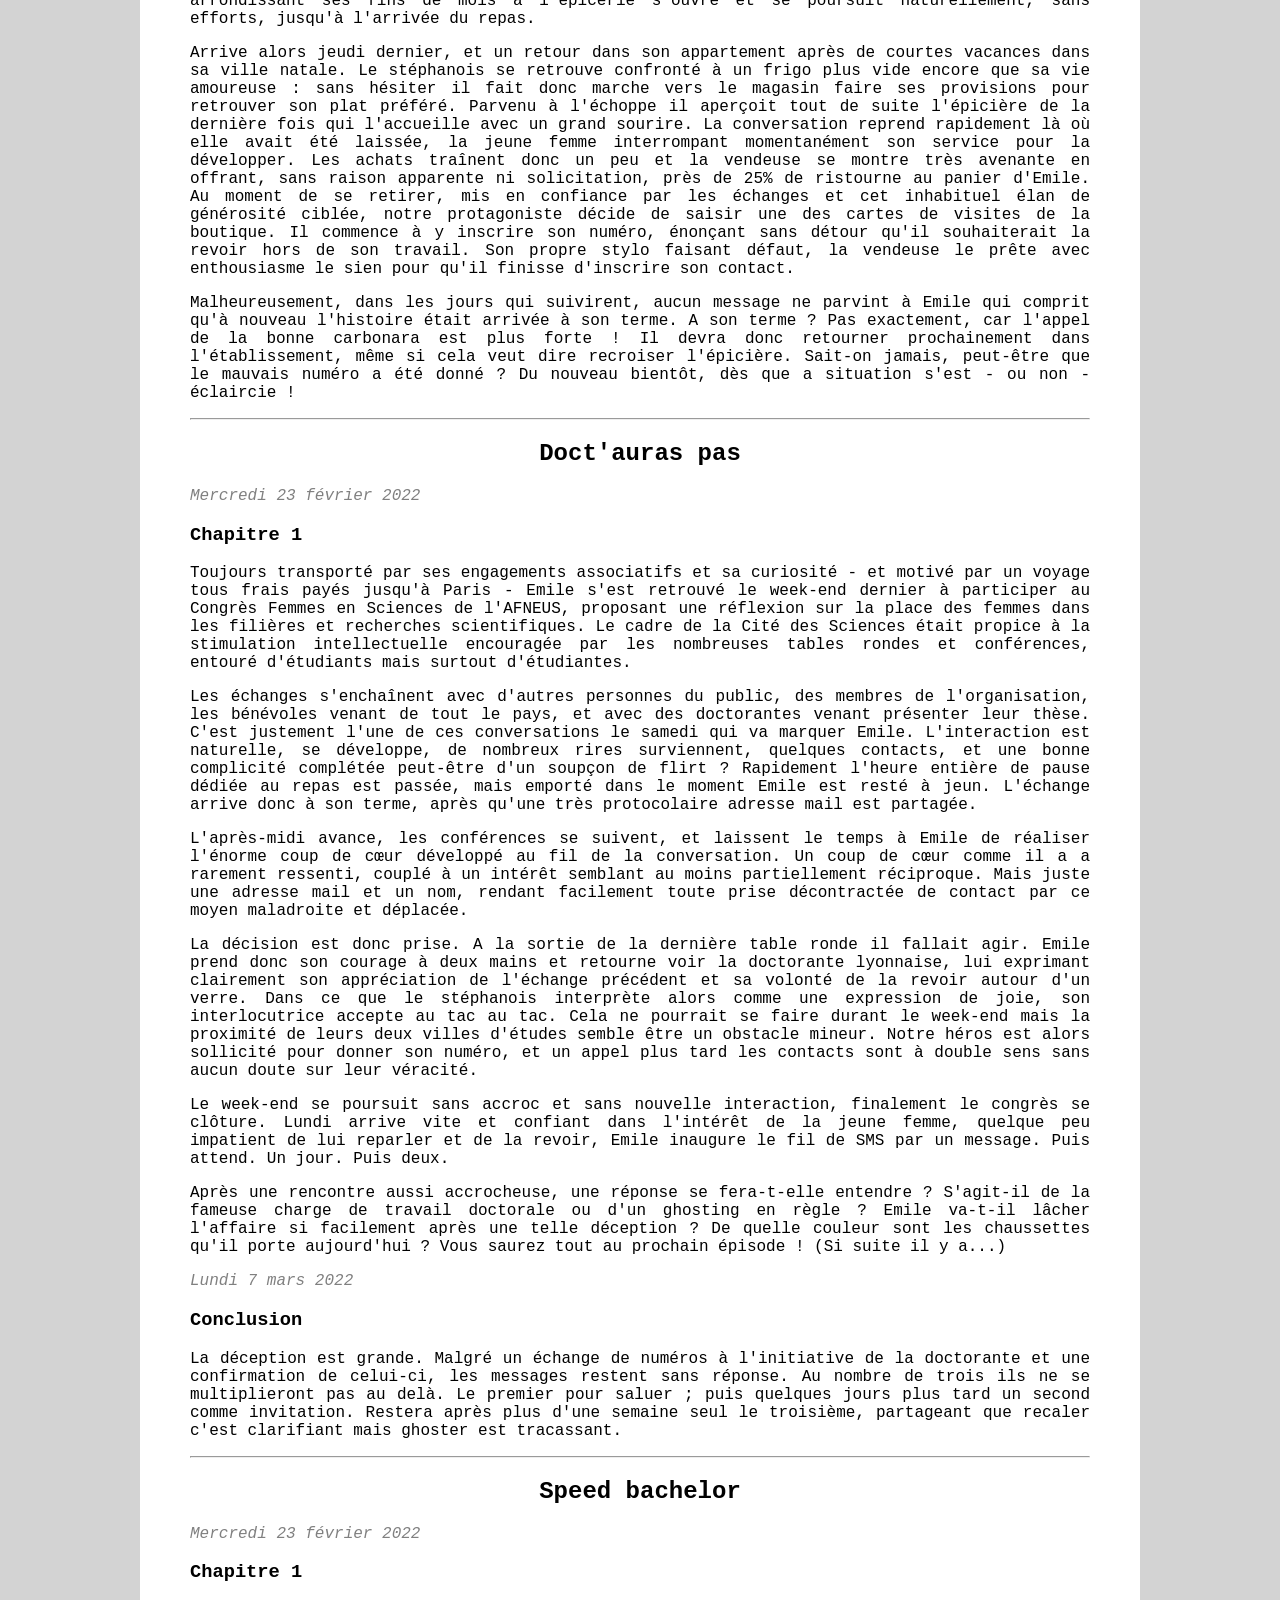
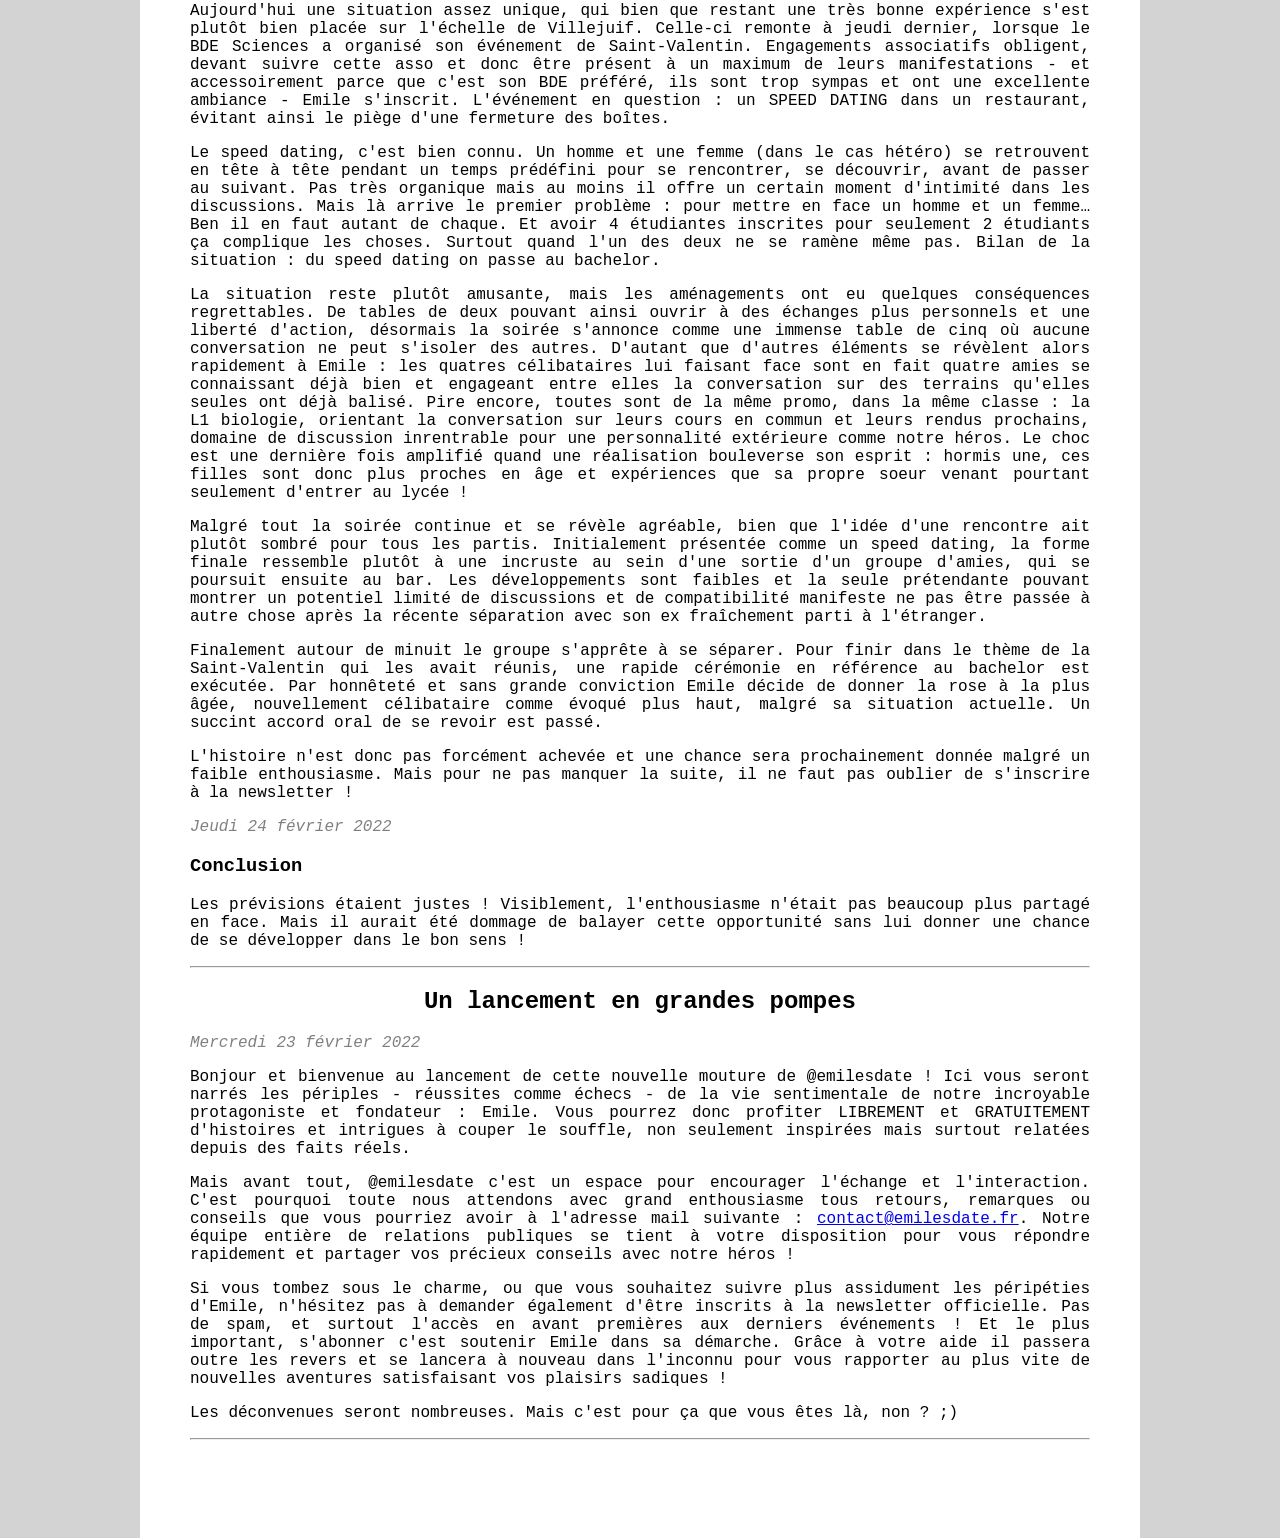
==== commit d88fbb2a: "Fixed character encoding" ====
--- a/index.html
+++ b/index.html
@@ -2,7 +2,10 @@
 <html>
 <head>
   <title>@emilesdate</title>
-	<link rel="stylesheet" type="text/css" href="style.css">
+  <link rel="stylesheet" type="text/css" href="style.css">
+  <meta content="text/html;charset=utf-8" http-equiv="Content-Type">
+  <meta content="utf-8" http-equiv="encoding">
+
 </head>
 <body>
   <div id = "page">
--- a/style.css
+++ b/style.css
@@ -35,6 +35,10 @@
   padding-top: 90px;
   padding-bottom: 90px;
 }
+#content div{
+  scroll-margin: 90px;
+}
+
 footer{
   background-color: white;
   position:fixed;
